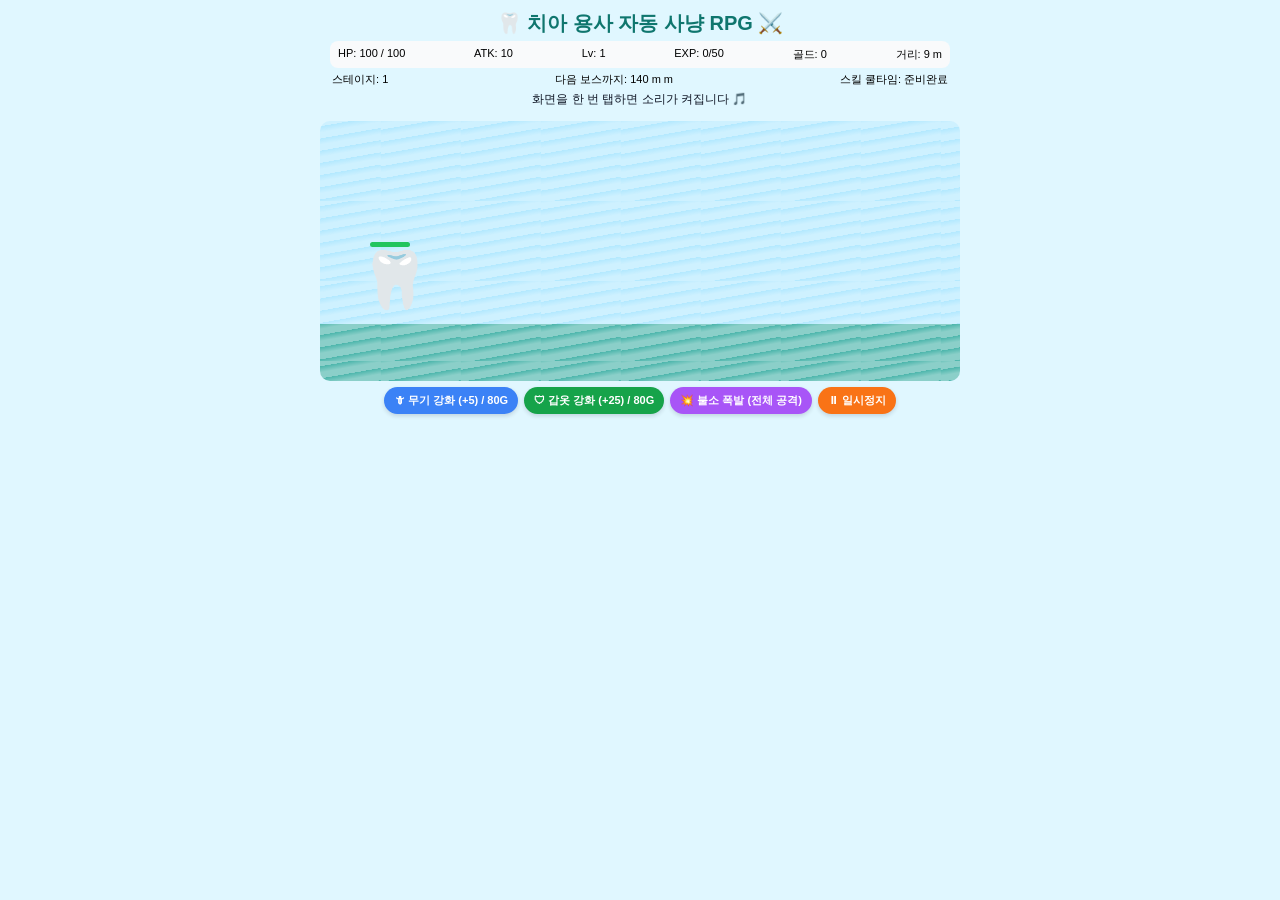
==== index.html @ 886856ec "Create index.html" ====
<!DOCTYPE html>
<html lang="ko">
<head>
  <meta charset="UTF-8" />
  <title>치아 용사 자동 사냥 RPG</title>
  <meta name="viewport" content="width=device-width, initial-scale=1.0" />
  <style>
    * { box-sizing: border-box; }
    body {
      margin: 0;
      padding: 0;
      font-family: -apple-system, BlinkMacSystemFont, "Segoe UI", sans-serif;
      background: #e0f7ff;
    }
    h1 {
      text-align: center;
      margin: 10px 0 4px;
      color: #0f766e;
      font-size: 20px;
    }
    #ui {
      max-width: 640px;
      margin: 0 auto;
      padding: 0 10px 8px;
    }
    #statsTop {
      display: flex;
      justify-content: space-between;
      gap: 4px;
      font-size: 11px;
      background: #f9fafb;
      border-radius: 8px;
      padding: 6px 8px;
      margin-bottom: 4px;
      flex-wrap: wrap;
    }
    #statsTop span { white-space: nowrap; }
    #statsBottom {
      display: flex;
      justify-content: space-between;
      font-size: 11px;
      margin-bottom: 4px;
      padding: 0 2px;
    }
    #message {
      text-align: center;
      font-size: 12px;
      min-height: 18px;
      margin-bottom: 4px;
      color: #111827;
    }
    #game {
      position: relative;
      width: 100%;
      max-width: 640px;
      margin: 0 auto;
      /* 스크롤되는 패턴 + 하늘/잇몸 그라데이션 */
      background:
        repeating-linear-gradient(
          -10deg,
          rgba(255,255,255,0.35) 0px,
          rgba(255,255,255,0.35) 6px,
          rgba(255,255,255,0) 12px
        ),
        linear-gradient(to top, #4db6ac 22%, #b3e9ff 22%);
      background-size: 80px 80px, 100% 100%;
      background-repeat: repeat, no-repeat;
      border-radius: 10px;
      overflow: hidden;
      height: 260px;
      background-position: 0 0, 0 0;
    }
    .ground {
      position: absolute;
      left: 0;
      bottom: 0;
      width: 100%;
      height: 22%;
      background: transparent;
    }
    .entity {
      position: absolute;
      line-height: 1;
      user-select: none;
    }
    .player { font-size: 56px; }
    .enemy { font-size: 44px; }
    .enemy.boss {
      font-size: 60px;
      text-shadow: 0 0 6px rgba(0,0,0,0.4);
    }
    .projectile { font-size: 22px; }
    .hp-bar {
      position:absolute;
      left:50%;
      transform:translateX(-50%);
      bottom:58px;
      width:40px;
      height:5px;
      background:#fecaca;
      border-radius:3px;
      overflow:hidden;
    }
    .hp-fill {
      height:100%;
      width:100%;
      background:#22c55e;
    }
    .float-text {
      position:absolute;
      font-size:11px;
      font-weight:700;
      color:#dc2626;
      pointer-events:none;
      animation: floatUp 0.7s ease-out forwards;
      text-shadow:0 0 2px #fff;
    }
    .float-text.crit { color:#e11d48; }
    .float-text.heal { color:#16a34a; }
    @keyframes floatUp {
      0% { opacity:1; transform: translate(-50%,0); }
      100% { opacity:0; transform: translate(-50%,-24px); }
    }
    #buttons {
      max-width:640px;
      margin: 6px auto 12px;
      display:flex;
      gap:6px;
      flex-wrap:wrap;
      justify-content:center;
      padding:0 10px;
    }
    button {
      border:none;
      border-radius:999px;
      padding:6px 10px;
      font-size:11px;
      font-weight:600;
      cursor:pointer;
      color:#fff;
      box-shadow:0 2px 4px rgba(15,23,42,0.15);
      white-space:nowrap;
    }
    #btnDamage { background:#3b82f6; }
    #btnHealth { background:#16a34a; }
    #btnSkill  { background:#a855f7; }
    #btnPause  { background:#f97316; }
    button:disabled {
      opacity:0.55;
      cursor:default;
      box-shadow:none;
    }
    /* 보스 사망시 화면 플래시 */
    #flashOverlay {
      position:absolute;
      left:0;
      top:0;
      width:100%;
      height:100%;
      background:white;
      opacity:0;
      pointer-events:none;
      transition: opacity 0.12s ease-out;
    }
  </style>
</head>
<body>
  <h1>🦷 치아 용사 자동 사냥 RPG ⚔️</h1>
  <div id="ui">
    <div id="statsTop">
      <span>HP: <span id="hpText">100</span> / <span id="hpMaxText">100</span></span>
      <span>ATK: <span id="atkText">10</span></span>
      <span>Lv: <span id="lvText">1</span></span>
      <span>EXP: <span id="expText">0</span>/<span id="needExpText">50</span></span>
      <span>골드: <span id="goldText">0</span></span>
      <span>거리: <span id="distText">0</span> m</span>
    </div>
    <div id="statsBottom">
      <span>스테이지: <span id="stageText">1</span></span>
      <span>다음 보스까지: <span id="bossDistText">150</span> m</span>
      <span>스킬 쿨타임: <span id="skillCdText">준비완료</span></span>
    </div>
    <div id="message">화면을 한 번 탭하면 소리가 켜집니다 🎵</div>
  </div>

  <div id="game">
    <div class="ground"></div>
    <div id="flashOverlay"></div>
  </div>

  <div id="buttons">
    <button id="btnDamage">🗡 무기 강화 (+5) / 80G</button>
    <button id="btnHealth">🛡 갑옷 강화 (+25) / 80G</button>
    <button id="btnSkill">💥 불소 폭발 (전체 공격)</button>
    <button id="btnPause">⏸ 일시정지</button>
  </div>

  <script>
    const game = document.getElementById("game");
    const flashOverlay = document.getElementById("flashOverlay");

    const hpText = document.getElementById("hpText");
    const hpMaxText = document.getElementById("hpMaxText");
    const atkText  = document.getElementById("atkText");
    const lvText   = document.getElementById("lvText");
    const expText  = document.getElementById("expText");
    const needExpText = document.getElementById("needExpText");
    const goldText = document.getElementById("goldText");
    const distText = document.getElementById("distText");
    const stageText = document.getElementById("stageText");
    const bossDistText = document.getElementById("bossDistText");
    const skillCdText  = document.getElementById("skillCdText");
    const message  = document.getElementById("message");

    const btnDamage = document.getElementById("btnDamage");
    const btnHealth = document.getElementById("btnHealth");
    const btnSkill  = document.getElementById("btnSkill");
    const btnPause  = document.getElementById("btnPause");

    const GROUND_HEIGHT_RATIO = 0.22;
    const TICK = 40; // ms
    const PLAYER_X = 40;

    let running = true;

    const player = {
      x: PLAYER_X,
      y: 0,
      hp: 100,
      maxHp: 100,
      atk: 10,
      def: 0,
      critChance: 0.12,
      critMult: 1.8,
      atkDelay: 380,
      lastAtk: 0,
      level: 1,
      exp: 0,
      expNeed: 50,
      el: null,
      hpBar: null,
      hpFill: null
    };

    let distance = 0;
    let gold = 0;
    let stage = 1;

    let enemies = [];
    let projectiles = [];

    let lastSpawn = 0;
    let spawnDelay = 1200;

    let nextBossDist = 150;
    let bossAlive = false;

    let skillCooldownMs = 0;
    const skillTotalCd = 18000; // 18초

    let bgOffset = 0; // 배경 스크롤용

    // --- 사운드 매니저 (Web Audio API) ---
    class SoundManager {
      constructor() {
        this.ctx = null;
        this.bgmOn = false;
      }
      init() {
        if (this.ctx) return;
        const AudioCtx = window.AudioContext || window.webkitAudioContext;
        if (!AudioCtx) return;
        this.ctx = new AudioCtx();
      }
      resume() {
        if (this.ctx && this.ctx.state === "suspended") {
          this.ctx.resume();
        }
      }
      playTone(freq, duration, volume=0.25, type="sine") {
        if (!this.ctx) return;
        const ctx = this.ctx;
        const now = ctx.currentTime;
        const osc = ctx.createOscillator();
        const gain = ctx.createGain();
        osc.type = type;
        osc.frequency.value = freq;
        gain.gain.setValueAtTime(volume, now);
        gain.gain.exponentialRampToValueAtTime(0.001, now + duration);
        osc.connect(gain);
        gain.connect(ctx.destination);
        osc.start(now);
        osc.stop(now + duration + 0.05);
      }
      playAttack() {
        this.playTone(880, 0.06, 0.10, "square");
      }
      playCrit() {
        this.playTone(1200, 0.12, 0.16, "square");
      }
      playHit() {
        this.playTone(220, 0.07, 0.18, "sawtooth");
      }
      playLevelUp() {
        if (!this.ctx) return;
        this.playTone(660, 0.12, 0.18, "triangle");
        setTimeout(()=>this.playTone(880,0.16,0.2,"triangle"), 130);
      }
      playSkill() {
        if (!this.ctx) return;
        const ctx = this.ctx;
        const now = ctx.currentTime;
        const osc = ctx.createOscillator();
        const gain = ctx.createGain();
        osc.type = "sawtooth";
        osc.frequency.setValueAtTime(900, now);
        osc.frequency.exponentialRampToValueAtTime(200, now + 0.4);
        gain.gain.setValueAtTime(0.25, now);
        gain.gain.exponentialRampToValueAtTime(0.001, now + 0.4);
        osc.connect(gain);
        gain.connect(ctx.destination);
        osc.start(now);
        osc.stop(now + 0.45);
      }
      playBossDeath() {
        if (!this.ctx) return;
        this.playTone(440,0.2,0.2,"triangle");
        setTimeout(()=>this.playTone(660,0.2,0.2,"triangle"), 150);
        setTimeout(()=>this.playTone(880,0.25,0.22,"triangle"), 320);
      }
      startBgm() {
        if (this.bgmOn || !this.ctx) return;
        this.bgmOn = true;
        const loop = () => {
          if (!this.bgmOn || !this.ctx) return;
          this.playTone(392, 0.5, 0.04, "sine");     // G4
          setTimeout(()=>this.playTone(523.25,0.5,0.04,"sine"), 650); // C5
          setTimeout(()=>this.playTone(659.25,0.5,0.04,"sine"), 1300); // E5
          setTimeout(loop, 2200);
        };
        loop();
      }
      startOnFirstTouch() {
        this.init();
        if (!this.ctx) return;
        this.resume();
        this.startBgm();
      }
    }
    const sound = new SoundManager();
    let audioStarted = false;

    function ensureAudio() {
      if (!audioStarted) {
        audioStarted = true;
        sound.startOnFirstTouch();
        message.textContent = "소리가 켜졌습니다 🔊";
      } else {
        sound.resume();
      }
    }

    window.addEventListener("pointerdown", ensureAudio, { once:true });

    // --- 투사체 단계 (무기 강화 시 이펙트 업그레이드) ---
    const PROJECTILE_LEVELS = [
      { ch:"·", size:14, color:"#eab308" },   // 0: 작은 점
      { ch:"•", size:16, color:"#facc15" },   // 1: 큰 점
      { ch:"✦", size:18, color:"#fbbf24" },   // 2: 작은 노란 반짝이
      { ch:"✸", size:20, color:"#f97316" },   // 3: 큰 노란 반짝이
      { ch:"✨", size:22, color:"#f97316" },   // 4: 노란 스파크
      { ch:"💥", size:24, color:"#f97316" }    // 5: 폭발
    ];
    let projectileTier = 0;

    function updateProjectileTier() {
      const atk = player.atk;
      if (atk < 40) projectileTier = 0;
      else if (atk < 80) projectileTier = 1;
      else if (atk < 130) projectileTier = 2;
      else if (atk < 200) projectileTier = 3;
      else if (atk < 280) projectileTier = 4;
      else projectileTier = 5;
    }

    function createPlayer() {
      const h = game.clientHeight;
      const groundTop = h * (1 - GROUND_HEIGHT_RATIO);
      player.y = groundTop - 72;

      const el = document.createElement("div");
      el.className = "entity player";
      el.textContent = "🦷";
      game.appendChild(el);
      player.el = el;

      const bar = document.createElement("div");
      bar.className = "hp-bar";
      const fill = document.createElement("div");
      fill.className = "hp-fill";
      bar.appendChild(fill);
      game.appendChild(bar);
      player.hpBar = bar;
      player.hpFill = fill;

      updateProjectileTier();
      drawPlayer();
      updateUI();
    }

    function drawPlayer() {
      if (!player.el) return;
      player.el.style.left = player.x + "px";
      player.el.style.top  = player.y + "px";
      if (player.hpBar) {
        player.hpBar.style.left = (player.x + 30) + "px";
        player.hpBar.style.top  = (player.y - 10) + "px";
        const ratio = Math.max(0, player.hp / player.maxHp);
        player.hpFill.style.width = (ratio * 100) + "%";
      }
    }

    const ENEMY_TYPES = [
      {name:"플라크균", emoji:"🦠", baseHp:40,  speed:1.2, dmg:5,  gold:15, exp:12},
      {name:"우식균",   emoji:"🧫", baseHp:70,  speed:0.9, dmg:8,  gold:22, exp:18},
      {name:"치석괴물", emoji:"🪨", baseHp:120, speed:0.7, dmg:10, gold:35, exp:30},
      {name:"날아다니는균", emoji:"🦟", baseHp:55, speed:1.6, dmg:7, gold:18, exp:14}
    ];

    function pickEnemyType() {
      if (stage <= 2) return ENEMY_TYPES[0];
      if (stage === 3) return Math.random() < 0.5 ? ENEMY_TYPES[0] : ENEMY_TYPES[1];
      if (stage === 4) {
        const r = Math.random();
        if (r < 0.4) return ENEMY_TYPES[0];
        if (r < 0.8) return ENEMY_TYPES[1];
        return ENEMY_TYPES[2];
      }
      const r = Math.random();
      if (r < 0.25) return ENEMY_TYPES[0];
      if (r < 0.5) return ENEMY_TYPES[1];
      if (r < 0.75) return ENEMY_TYPES[2];
      return ENEMY_TYPES[3];
    }

    function spawnEnemy(isBoss=false) {
      const h = game.clientHeight;
      const groundTop = h * (1 - GROUND_HEIGHT_RATIO);
      const baseX = game.clientWidth - 60;

      let enemy;
      if (isBoss) {
        const bossHp = 280 + stage * 60;
        enemy = {
          name:"거대 충치 괴수",
          emoji:"👾",
          x: baseX,
          y: groundTop - 90,
          hp: bossHp,
          maxHp: bossHp,
          speed: 0.6,
          dmg: 18 + stage * 2,
          gold: 120 + stage*20,
          exp: 80 + stage*20,
          boss:true,
          el:null, hpBar:null, hpFill:null
        };
      } else {
        const t = pickEnemyType();
        const hpScale = 1 + (stage-1)*0.25;
        enemy = {
          name:t.name,
          emoji:t.emoji,
          x: baseX,
          y: groundTop - 60,
          hp: Math.round(t.baseHp * hpScale),
          maxHp: Math.round(t.baseHp * hpScale),
          speed: t.speed + (stage-1)*0.05,
          dmg: t.dmg + (stage-1),
          gold: t.gold + stage*2,
          exp: t.exp + stage*3,
          boss:false,
          el:null, hpBar:null, hpFill:null
        };
      }

      const el = document.createElement("div");
      el.className = "entity enemy" + (enemy.boss ? " boss" : "");
      el.textContent = enemy.emoji;
      game.appendChild(el);
      enemy.el = el;

      const bar = document.createElement("div");
      bar.className = "hp-bar";
      bar.style.width = enemy.boss ? "70px" : "40px";
      const fill = document.createElement("div");
      fill.className = "hp-fill";
      bar.appendChild(fill);
      game.appendChild(bar);
      enemy.hpBar = bar;
      enemy.hpFill = fill;

      enemies.push(enemy);
      drawEnemy(enemy);

      if (enemy.boss) {
        bossAlive = true;
        showMessage("⚠ 보스 등장! " + enemy.name);
      }
    }

    function drawEnemy(e) {
      e.el.style.left = e.x + "px";
      e.el.style.top  = e.y + "px";
      e.hpBar.style.left = (e.x + 24) + "px";
      e.hpBar.style.top  = (e.y - 10) + "px";
      const ratio = Math.max(0, e.hp / e.maxHp);
      e.hpFill.style.width = (ratio * 100) + "%";
    }

    function spawnFloatText(x,y,text,type) {
      const div = document.createElement("div");
      div.className = "float-text" + (type ? " " + type : "");
      div.textContent = text;
      div.style.left = x + "px";
      div.style.top  = y + "px";
      game.appendChild(div);
      setTimeout(()=> {
        if (div.parentNode) div.parentNode.removeChild(div);
      }, 800);
    }

    function shoot() {
      const now = performance.now();
      if (now - player.lastAtk < player.atkDelay) return;
      if (enemies.length === 0) return;

      player.lastAtk = now;
      const projStyle = PROJECTILE_LEVELS[projectileTier];
      const proj = {
        x: player.x + 38,
        y: player.y + 18,
        speed: 5.2,
        dmg: player.atk,
        el: null
      };
      const el = document.createElement("div");
      el.className = "entity projectile";
      el.textContent = projStyle.ch;
      el.style.fontSize = projStyle.size + "px";
      el.style.color = projStyle.color;
      game.appendChild(el);
      proj.el = el;
      projectiles.push(proj);
      drawProjectile(proj);
      sound.playAttack();
    }

    function drawProjectile(p) {
      if (!p.el) return;
      p.el.style.left = p.x + "px";
      p.el.style.top  = p.y + "px";
    }

    function rectsOverlap(ax, ay, aw, ah, bx, by, bw, bh) {
      return ax < bx + bw && ax + aw > bx && ay < by + bh && ay + ah > by;
    }

    function updateSkillCooldown() {
      if (skillCooldownMs <= 0) {
        skillCooldownMs = 0;
        skillCdText.textContent = "준비완료";
        btnSkill.disabled = false;
      } else {
        skillCooldownMs -= TICK;
        if (skillCooldownMs < 0) skillCooldownMs = 0;
        const sec = Math.ceil(skillCooldownMs/1000);
        skillCdText.textContent = sec + "초";
        btnSkill.disabled = true;
      }
    }

    function updateUI() {
      hpText.textContent = Math.max(0, Math.round(player.hp));
      hpMaxText.textContent = Math.round(player.maxHp);
      atkText.textContent = Math.round(player.atk);
      lvText.textContent = player.level;
      expText.textContent = player.exp;
      needExpText.textContent = player.expNeed;
      goldText.textContent = gold;
      distText.textContent = Math.floor(distance);
      stageText.textContent = stage;
      const toBoss = Math.max(0, Math.floor(nextBossDist - distance));
      bossDistText.textContent = bossAlive ? "보스 진행 중" : (toBoss + " m");
    }

    function gainExp(amount) {
      player.exp += amount;
      while (player.exp >= player.expNeed) {
        player.exp -= player.expNeed;
        levelUp();
      }
      updateUI();
    }

    function levelUp() {
      player.level++;
      player.expNeed = Math.round(player.expNeed * 1.4);
      const hpGain = 18;
      const atkGain = 3;
      player.maxHp += hpGain;
      player.hp = player.maxHp;
      player.atk += atkGain;
      updateProjectileTier();
      spawnFloatText(player.x+30, player.y-10, "레벨업!", "heal");
      showMessage("🎉 레벨 " + player.level + " 달성! HP+"+hpGain+" ATK+"+atkGain);
      sound.playLevelUp();
    }

    function gameOver() {
      running = false;
      showMessage("☠ 게임 오버! 새로고침하면 처음부터 다시 시작합니다.");
    }

    function showMessage(text) {
      message.textContent = text;
    }

    function updateStage() {
      const newStage = 1 + Math.floor(distance / 200);
      if (newStage !== stage) {
        stage = newStage;
        showMessage("📈 스테이지 " + stage + " 진입! 적이 더 강해집니다.");
      }
    }

    function updateBackground() {
      // 중간 속도 느낌
      bgOffset -= 0.8;
      game.style.backgroundPosition = `${bgOffset}px 0, 0 0`;
    }

    function removeProjectileAt(index) {
      const p = projectiles[index];
      if (!p) return;
      if (p.el && p.el.parentNode) {
        p.el.parentNode.removeChild(p.el);
      }
      projectiles.splice(index, 1);
    }

    function bossFlashEffect() {
      let count = 0;
      function flashOnce() {
        if (count >= 3) {
          flashOverlay.style.opacity = 0;
          return;
        }
        flashOverlay.style.opacity = 0.9;
        setTimeout(()=>{ flashOverlay.style.opacity = 0; }, 120);
        count++;
        setTimeout(flashOnce, 220);
      }
      flashOnce();
    }

    function update() {
      if (!running) return;

      distance += 0.4;
      updateStage();
      updateSkillCooldown();
      updateBackground();

      const now = performance.now();
      if (!bossAlive && distance >= nextBossDist) {
        spawnEnemy(true);
        nextBossDist += 220 + stage*30;
      } else if (!bossAlive && now - lastSpawn > spawnDelay) {
        spawnEnemy(false);
        lastSpawn = now;
        if (spawnDelay > 600) spawnDelay -= 8;
      }

      shoot();

      // 프로젝트일/충돌 처리 (역순 루프)
      for (let i = projectiles.length - 1; i >= 0; i--) {
        const p = projectiles[i];
        p.x += p.speed;
        drawProjectile(p);

        let hit = false;
        for (let j = enemies.length - 1; j >= 0; j--) {
          const e = enemies[j];
          if (!e.el) continue;
          if (rectsOverlap(p.x, p.y, 20, 20, e.x, e.y, 40, 40)) {
            let dmg = p.dmg;
            let typeTxt = "";
            if (Math.random() < player.critChance) {
              dmg *= player.critMult;
              typeTxt = "crit";
              sound.playCrit();
            } else {
              sound.playHit();
            }
            dmg = Math.round(dmg);
            e.hp -= dmg;
            spawnFloatText(e.x+25, e.y-5, "-" + dmg, typeTxt);

            if (e.hp <= 0) {
              gold += e.gold;
              gainExp(e.exp);
              if (e.boss) {
                bossAlive = false;
                bossFlashEffect();
                sound.playBossDeath();
                spawnFloatText(e.x+25, e.y-5, "CLEAR!", "heal");
              }
              if (e.el && e.el.parentNode) e.el.parentNode.removeChild(e.el);
              if (e.hpBar && e.hpBar.parentNode) e.hpBar.parentNode.removeChild(e.hpBar);
              enemies.splice(j,1);
            } else {
              drawEnemy(e);
            }

            hit = true;
            break;
          }
        }

        if (hit) {
          removeProjectileAt(i);
          continue;
        }

        if (p.x > game.clientWidth + 40) {
          removeProjectileAt(i);
        }
      }

      // 적 이동/플레이어 충돌
      for (let i = enemies.length - 1; i >= 0; i--) {
        const e = enemies[i];
        e.x -= e.speed;
        drawEnemy(e);

        if (e.x < player.x + 14) {
          const dmg = Math.max(1, e.dmg - player.def);
          player.hp -= dmg * 0.08;
          spawnFloatText(player.x+30, player.y-5, "-" + Math.round(dmg*0.08), "");
          sound.playHit();
          if (player.hp <= 0) {
            player.hp = 0;
            updateUI();
            drawPlayer();
            gameOver();
            return;
          }
          drawPlayer();
        }

        if (e.x + 40 < -20) {
          if (e.el && e.el.parentNode) e.el.parentNode.removeChild(e.el);
          if (e.hpBar && e.hpBar.parentNode) e.hpBar.parentNode.removeChild(e.hpBar);
          enemies.splice(i,1);
        }
      }

      updateUI();
    }

    btnDamage.addEventListener("click", function() {
      const cost = 80;
      if (gold < cost) {
        showMessage("골드가 부족합니다! ("+cost+"G 필요)");
        return;
      }
      gold -= cost;
      player.atk += 5 + Math.floor(player.level/2);
      atkText.textContent = Math.round(player.atk);
      goldText.textContent = gold;
      updateProjectileTier();
      showMessage("무기 강화! 공격력이 증가했습니다.");
      spawnFloatText(player.x+30, player.y-10, "ATK UP", "heal");
    });

    btnHealth.addEventListener("click", function() {
      const cost = 80;
      if (gold < cost) {
        showMessage("골드가 부족합니다! ("+cost+"G 필요)");
        return;
      }
      gold -= cost;
      const gain = 25 + Math.floor(player.level*1.5);
      player.maxHp += gain;
      player.hp = player.maxHp;
      hpText.textContent = Math.round(player.hp);
      hpMaxText.textContent = Math.round(player.maxHp);
      goldText.textContent = gold;
      showMessage("갑옷 강화! 최대 HP가 증가했습니다.");
      spawnFloatText(player.x+30, player.y-10, "HP UP", "heal");
      drawPlayer();
    });

    btnSkill.addEventListener("click", function() {
      if (skillCooldownMs > 0) return;
      if (enemies.length === 0) {
        showMessage("공격할 적이 없습니다.");
        return;
      }
      skillCooldownMs = skillTotalCd;
      showMessage("💥 불소 폭발! 화면 전체의 세균을 공격합니다.");
      sound.playSkill();
      enemies.slice().forEach((e) => {
        const dmg = Math.round(player.atk * 1.8);
        e.hp -= dmg;
        spawnFloatText(e.x+25, e.y-5, "-" + dmg, "crit");
        if (e.hp <= 0) {
          gold += e.gold;
          gainExp(e.exp);
          if (e.boss) {
            bossAlive = false;
            bossFlashEffect();
            sound.playBossDeath();
          }
          if (e.el && e.el.parentNode) e.el.parentNode.removeChild(e.el);
          if (e.hpBar && e.hpBar.parentNode) e.hpBar.parentNode.removeChild(e.hpBar);
          enemies = enemies.filter(en => en !== e);
        } else {
          drawEnemy(e);
        }
      });
      updateUI();
    });

    btnPause.addEventListener("click", function() {
      running = !running;
      btnPause.textContent = running ? "⏸ 일시정지" : "▶ 다시 시작";
      showMessage(running ? "다시 전진!" : "일시정지 중입니다.");
    });

    window.addEventListener("load", function() {
      createPlayer();
      showMessage("화면을 한 번 탭하면 소리가 켜집니다 🎵");
      setInterval(update, TICK);
    });
  </script>
</body>
</html>
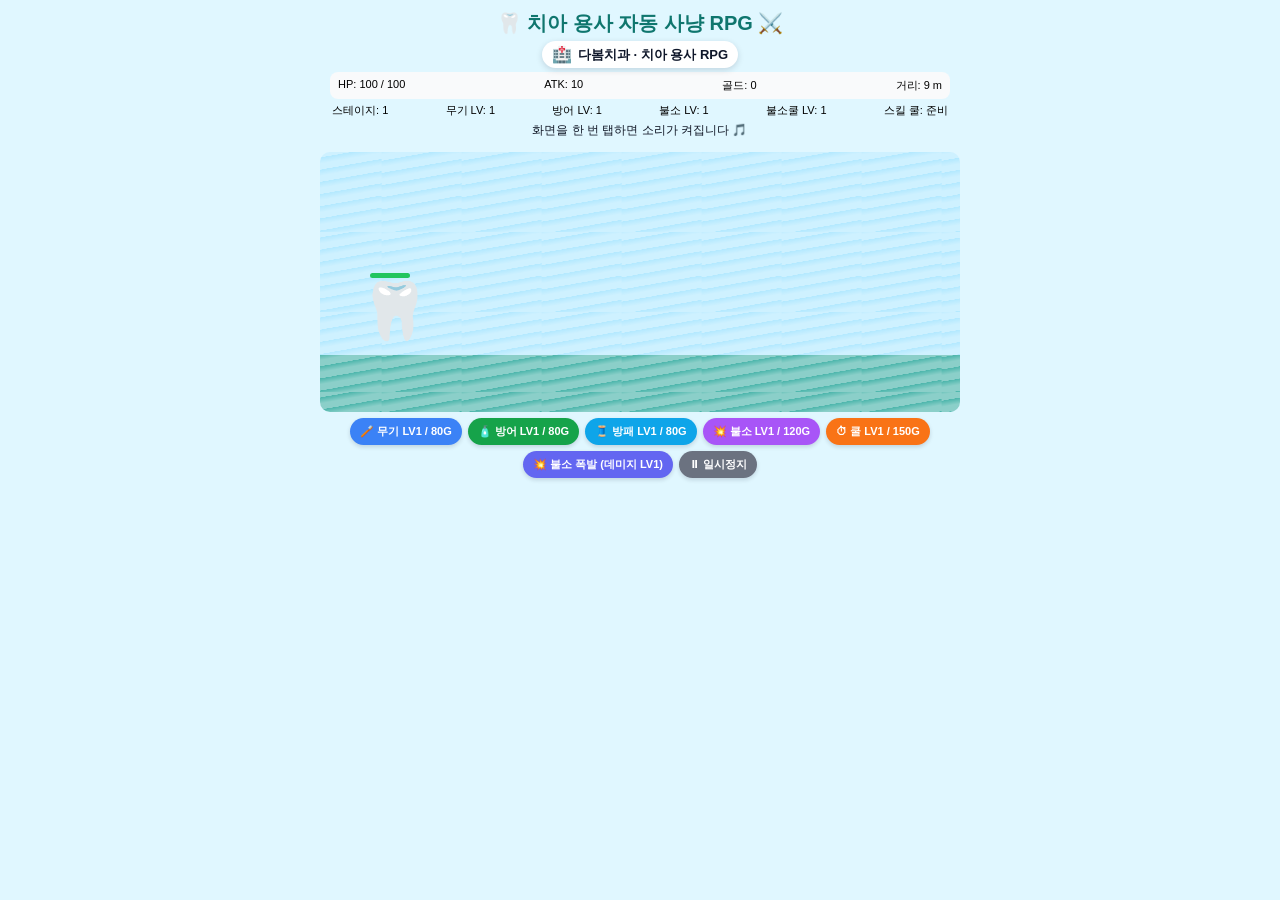
==== commit 930a7dbe: "Update index.html" ====
--- a/index.html
+++ b/index.html
@@ -41,6 +41,8 @@
       font-size: 11px;
       margin-bottom: 4px;
       padding: 0 2px;
+      flex-wrap: wrap;
+      gap: 4px;
     }
     #message {
       text-align: center;
@@ -49,12 +51,35 @@
       margin-bottom: 4px;
       color: #111827;
     }
+    /* 로고 영역 */
+    #logoBar {
+      max-width: 640px;
+      margin: 0 auto 4px;
+      display: flex;
+      justify-content: center;
+      align-items: center;
+    }
+    #logoBar .logo {
+      background: #ffffff;
+      border-radius: 999px;
+      padding: 4px 10px;
+      box-shadow: 0 2px 6px rgba(15,23,42,0.15);
+      font-size: 13px;
+      font-weight: 700;
+      color: #0f172a;
+      display: inline-flex;
+      align-items: center;
+      gap: 6px;
+    }
+    #logoBar .logo span.icon {
+      font-size: 16px;
+    }
+
     #game {
       position: relative;
       width: 100%;
       max-width: 640px;
       margin: 0 auto;
-      /* 스크롤되는 패턴 + 하늘/잇몸 그라데이션 */
       background:
         repeating-linear-gradient(
           -10deg,
@@ -90,6 +115,7 @@
       text-shadow: 0 0 6px rgba(0,0,0,0.4);
     }
     .projectile { font-size: 22px; }
+
     .hp-bar {
       position:absolute;
       left:50%;
@@ -121,6 +147,7 @@
       0% { opacity:1; transform: translate(-50%,0); }
       100% { opacity:0; transform: translate(-50%,-24px); }
     }
+
     #buttons {
       max-width:640px;
       margin: 6px auto 12px;
@@ -141,10 +168,13 @@
       box-shadow:0 2px 4px rgba(15,23,42,0.15);
       white-space:nowrap;
     }
-    #btnDamage { background:#3b82f6; }
-    #btnHealth { background:#16a34a; }
-    #btnSkill  { background:#a855f7; }
-    #btnPause  { background:#f97316; }
+    #btnWeapon { background:#3b82f6; }
+    #btnArmor  { background:#16a34a; }
+    #btnShield { background:#0ea5e9; }
+    #btnFluoride { background:#a855f7; }
+    #btnFluorideCd { background:#f97316; }
+    #btnSkill  { background:#6366f1; }
+    #btnPause  { background:#6b7280; }
     button:disabled {
       opacity:0.55;
       cursor:default;
@@ -162,23 +192,82 @@
       pointer-events:none;
       transition: opacity 0.12s ease-out;
     }
+
+    /* 게임오버 오버레이 */
+    .overlay {
+      position: fixed;
+      inset: 0;
+      background: rgba(0,0,0,0.55);
+      display: flex;
+      align-items: center;
+      justify-content: center;
+      z-index: 999;
+    }
+    .hidden { display: none; }
+    .gameover-box {
+      background: #ffffff;
+      border-radius: 14px;
+      padding: 18px 16px;
+      max-width: 260px;
+      width: 80%;
+      text-align: center;
+      box-shadow: 0 10px 25px rgba(15,23,42,0.35);
+      font-size: 13px;
+    }
+    .gameover-title {
+      font-size: 16px;
+      font-weight: 800;
+      margin-bottom: 6px;
+      color: #b91c1c;
+    }
+    .gameover-text {
+      margin-bottom: 12px;
+      color: #111827;
+    }
+    .gameover-btn {
+      border: none;
+      border-radius: 999px;
+      padding: 6px 10px;
+      font-size: 12px;
+      font-weight: 700;
+      margin: 2px 4px;
+      cursor: pointer;
+    }
+    .gameover-btn.main {
+      background: #ef4444;
+      color: #fff;
+    }
+    .gameover-btn.sub {
+      background: #e5e7eb;
+      color: #111827;
+    }
   </style>
 </head>
 <body>
   <h1>🦷 치아 용사 자동 사냥 RPG ⚔️</h1>
+
+  <!-- 다봄치과 로고바 -->
+  <div id="logoBar">
+    <div class="logo">
+      <span class="icon">🏥</span>
+      <span>다봄치과 · 치아 용사 RPG</span>
+    </div>
+  </div>
+
   <div id="ui">
     <div id="statsTop">
       <span>HP: <span id="hpText">100</span> / <span id="hpMaxText">100</span></span>
       <span>ATK: <span id="atkText">10</span></span>
-      <span>Lv: <span id="lvText">1</span></span>
-      <span>EXP: <span id="expText">0</span>/<span id="needExpText">50</span></span>
       <span>골드: <span id="goldText">0</span></span>
       <span>거리: <span id="distText">0</span> m</span>
     </div>
     <div id="statsBottom">
       <span>스테이지: <span id="stageText">1</span></span>
-      <span>다음 보스까지: <span id="bossDistText">150</span> m</span>
-      <span>스킬 쿨타임: <span id="skillCdText">준비완료</span></span>
+      <span>무기 LV: <span id="weaponLvText">1</span></span>
+      <span>방어 LV: <span id="armorLvText">1</span></span>
+      <span>불소 LV: <span id="fluorideLvText">1</span></span>
+      <span>불소쿨 LV: <span id="fluorideCdLvText">1</span></span>
+      <span>스킬 쿨: <span id="skillCdText">준비</span></span>
     </div>
     <div id="message">화면을 한 번 탭하면 소리가 켜집니다 🎵</div>
   </div>
@@ -188,32 +277,55 @@
     <div id="flashOverlay"></div>
   </div>
 
+  <!-- 게임오버 오버레이 -->
+  <div id="gameOverOverlay" class="overlay hidden">
+    <div class="gameover-box">
+      <div class="gameover-title">☠ 게임 오버</div>
+      <div class="gameover-text">
+        다시 도전해볼까요?
+      </div>
+      <button class="gameover-btn main" onclick="restartGame()">
+        🔁 새로 하기
+      </button>
+      <button class="gameover-btn sub" onclick="closeGameOver()">
+        그냥 둘래
+      </button>
+    </div>
+  </div>
+
   <div id="buttons">
-    <button id="btnDamage">🗡 무기 강화 (+5) / 80G</button>
-    <button id="btnHealth">🛡 갑옷 강화 (+25) / 80G</button>
-    <button id="btnSkill">💥 불소 폭발 (전체 공격)</button>
+    <button id="btnWeapon">🪥 무기 강화</button>
+    <button id="btnArmor">🧴 방어 강화</button>
+    <button id="btnShield">🧵 방패 강화</button>
+    <button id="btnFluoride">💥 불소 레벨업</button>
+    <button id="btnFluorideCd">⏱ 쿨타임 업</button>
+    <button id="btnSkill">💥 불소 폭발</button>
     <button id="btnPause">⏸ 일시정지</button>
   </div>
 
   <script>
     const game = document.getElementById("game");
     const flashOverlay = document.getElementById("flashOverlay");
+    const gameOverOverlay = document.getElementById("gameOverOverlay");
 
     const hpText = document.getElementById("hpText");
     const hpMaxText = document.getElementById("hpMaxText");
     const atkText  = document.getElementById("atkText");
-    const lvText   = document.getElementById("lvText");
-    const expText  = document.getElementById("expText");
-    const needExpText = document.getElementById("needExpText");
     const goldText = document.getElementById("goldText");
     const distText = document.getElementById("distText");
     const stageText = document.getElementById("stageText");
-    const bossDistText = document.getElementById("bossDistText");
+    const weaponLvText = document.getElementById("weaponLvText");
+    const armorLvText  = document.getElementById("armorLvText");
+    const fluorideLvText = document.getElementById("fluorideLvText");
+    const fluorideCdLvText = document.getElementById("fluorideCdLvText");
     const skillCdText  = document.getElementById("skillCdText");
     const message  = document.getElementById("message");
 
-    const btnDamage = document.getElementById("btnDamage");
-    const btnHealth = document.getElementById("btnHealth");
+    const btnWeapon = document.getElementById("btnWeapon");
+    const btnArmor  = document.getElementById("btnArmor");
+    const btnShield = document.getElementById("btnShield");
+    const btnFluoride = document.getElementById("btnFluoride");
+    const btnFluorideCd = document.getElementById("btnFluorideCd");
     const btnSkill  = document.getElementById("btnSkill");
     const btnPause  = document.getElementById("btnPause");
 
@@ -234,14 +346,18 @@
       critMult: 1.8,
       atkDelay: 380,
       lastAtk: 0,
-      level: 1,
-      exp: 0,
-      expNeed: 50,
       el: null,
       hpBar: null,
       hpFill: null
     };
 
+    // 장비/레벨 시스템
+    let weaponLevel = 1;
+    let armorLevel  = 1;
+    let shieldLevel = 1;
+    let fluorideLevel = 1;
+    let fluorideCooldownLevel = 1; // 1~10
+
     let distance = 0;
     let gold = 0;
     let stage = 1;
@@ -256,11 +372,10 @@
     let bossAlive = false;
 
     let skillCooldownMs = 0;
-    const skillTotalCd = 18000; // 18초
-
-    let bgOffset = 0; // 배경 스크롤용
-
-    // --- 사운드 매니저 (Web Audio API) ---
+
+    let bgOffset = 0;
+
+    // --- 사운드 매니저 ---
     class SoundManager {
       constructor() {
         this.ctx = null;
@@ -333,9 +448,9 @@
         this.bgmOn = true;
         const loop = () => {
           if (!this.bgmOn || !this.ctx) return;
-          this.playTone(392, 0.5, 0.04, "sine");     // G4
-          setTimeout(()=>this.playTone(523.25,0.5,0.04,"sine"), 650); // C5
-          setTimeout(()=>this.playTone(659.25,0.5,0.04,"sine"), 1300); // E5
+          this.playTone(392, 0.5, 0.04, "sine");
+          setTimeout(()=>this.playTone(523.25,0.5,0.04,"sine"), 650);
+          setTimeout(()=>this.playTone(659.25,0.5,0.04,"sine"), 1300);
           setTimeout(loop, 2200);
         };
         loop();
@@ -362,25 +477,22 @@
 
     window.addEventListener("pointerdown", ensureAudio, { once:true });
 
-    // --- 투사체 단계 (무기 강화 시 이펙트 업그레이드) ---
-    const PROJECTILE_LEVELS = [
-      { ch:"·", size:14, color:"#eab308" },   // 0: 작은 점
-      { ch:"•", size:16, color:"#facc15" },   // 1: 큰 점
-      { ch:"✦", size:18, color:"#fbbf24" },   // 2: 작은 노란 반짝이
-      { ch:"✸", size:20, color:"#f97316" },   // 3: 큰 노란 반짝이
-      { ch:"✨", size:22, color:"#f97316" },   // 4: 노란 스파크
-      { ch:"💥", size:24, color:"#f97316" }    // 5: 폭발
+    // 발사체 스타일 (무기 레벨 기반, 10레벨마다 변화)
+    const PROJECTILE_STYLES = [
+      { ch: "·",  size:14, color:"#facc15" }, // 1~10
+      { ch: "•",  size:16, color:"#facc15" }, // 11~20
+      { ch: "✦", size:18, color:"#fbbf24" }, // 21~30
+      { ch: "✸", size:20, color:"#f97316" }, // 31~40
+      { ch: "✨", size:22, color:"#f97316" }, // 41~50
+      { ch: "💥", size:22, color:"#fb7185" }, // 51~60
+      { ch: "🌟", size:22, color:"#a855f7" }, // 61~70
+      { ch: "💫", size:24, color:"#22c55e" }, // 71~80
+      { ch: "🌈", size:24, color:"#38bdf8" }, // 81~90
+      { ch: "☄️", size:26, color:"#0ea5e9" }  // 91~100
     ];
-    let projectileTier = 0;
-
-    function updateProjectileTier() {
-      const atk = player.atk;
-      if (atk < 40) projectileTier = 0;
-      else if (atk < 80) projectileTier = 1;
-      else if (atk < 130) projectileTier = 2;
-      else if (atk < 200) projectileTier = 3;
-      else if (atk < 280) projectileTier = 4;
-      else projectileTier = 5;
+    function getProjectileStyle() {
+      const idx = Math.min(9, Math.floor((weaponLevel - 1) / 10));
+      return PROJECTILE_STYLES[idx];
     }
 
     function createPlayer() {
@@ -403,7 +515,6 @@
       player.hpBar = bar;
       player.hpFill = fill;
 
-      updateProjectileTier();
       drawPlayer();
       updateUI();
     }
@@ -450,7 +561,7 @@
 
       let enemy;
       if (isBoss) {
-        const bossHp = 280 + stage * 60;
+        const bossHp = 280 + stage * 80;
         enemy = {
           name:"거대 충치 괴수",
           emoji:"👾",
@@ -458,16 +569,16 @@
           y: groundTop - 90,
           hp: bossHp,
           maxHp: bossHp,
-          speed: 0.6,
-          dmg: 18 + stage * 2,
-          gold: 120 + stage*20,
+          speed: 0.6 + stage*0.02,
+          dmg: 18 + stage * 3,
+          gold: 180 + stage*30,
           exp: 80 + stage*20,
           boss:true,
           el:null, hpBar:null, hpFill:null
         };
       } else {
         const t = pickEnemyType();
-        const hpScale = 1 + (stage-1)*0.25;
+        const hpScale = 1 + (stage-1)*0.3;
         enemy = {
           name:t.name,
           emoji:t.emoji,
@@ -536,7 +647,7 @@
       if (enemies.length === 0) return;
 
       player.lastAtk = now;
-      const projStyle = PROJECTILE_LEVELS[projectileTier];
+      const projStyle = getProjectileStyle();
       const proj = {
         x: player.x + 38,
         y: player.y + 18,
@@ -569,7 +680,7 @@
     function updateSkillCooldown() {
       if (skillCooldownMs <= 0) {
         skillCooldownMs = 0;
-        skillCdText.textContent = "준비완료";
+        skillCdText.textContent = "준비";
         btnSkill.disabled = false;
       } else {
         skillCooldownMs -= TICK;
@@ -580,46 +691,37 @@
       }
     }
 
+    function getSkillDamage() {
+      // 불소 레벨에 따라 배수 증가
+      const baseMult = 1.5;
+      const addPerLv = 0.3;
+      const mult = baseMult + (fluorideLevel - 1) * addPerLv;
+      return Math.round(player.atk * mult);
+    }
+
+    function getSkillCooldown() {
+      const baseSkillCooldown = 18000; // 18초
+      const minSkillCooldown  = 2000;  // 2초
+      const maxLevel = 10;
+      const lvl = Math.min(fluorideCooldownLevel, maxLevel);
+      const step = (baseSkillCooldown - minSkillCooldown) / (maxLevel - 1);
+      const value = baseSkillCooldown - step * (lvl - 1);
+      return Math.max(minSkillCooldown, Math.round(value));
+    }
+
     function updateUI() {
       hpText.textContent = Math.max(0, Math.round(player.hp));
       hpMaxText.textContent = Math.round(player.maxHp);
       atkText.textContent = Math.round(player.atk);
-      lvText.textContent = player.level;
-      expText.textContent = player.exp;
-      needExpText.textContent = player.expNeed;
-      goldText.textContent = gold;
+      goldText.textContent = Math.round(gold);
       distText.textContent = Math.floor(distance);
       stageText.textContent = stage;
-      const toBoss = Math.max(0, Math.floor(nextBossDist - distance));
-      bossDistText.textContent = bossAlive ? "보스 진행 중" : (toBoss + " m");
-    }
-
-    function gainExp(amount) {
-      player.exp += amount;
-      while (player.exp >= player.expNeed) {
-        player.exp -= player.expNeed;
-        levelUp();
-      }
-      updateUI();
-    }
-
-    function levelUp() {
-      player.level++;
-      player.expNeed = Math.round(player.expNeed * 1.4);
-      const hpGain = 18;
-      const atkGain = 3;
-      player.maxHp += hpGain;
-      player.hp = player.maxHp;
-      player.atk += atkGain;
-      updateProjectileTier();
-      spawnFloatText(player.x+30, player.y-10, "레벨업!", "heal");
-      showMessage("🎉 레벨 " + player.level + " 달성! HP+"+hpGain+" ATK+"+atkGain);
-      sound.playLevelUp();
-    }
-
-    function gameOver() {
-      running = false;
-      showMessage("☠ 게임 오버! 새로고침하면 처음부터 다시 시작합니다.");
+      weaponLvText.textContent = weaponLevel;
+      armorLvText.textContent  = armorLevel;
+      fluorideLvText.textContent = fluorideLevel;
+      fluorideCdLvText.textContent = fluorideCooldownLevel;
+
+      updateShopButtons();
     }
 
     function showMessage(text) {
@@ -635,7 +737,6 @@
     }
 
     function updateBackground() {
-      // 중간 속도 느낌
       bgOffset -= 0.8;
       game.style.backgroundPosition = `${bgOffset}px 0, 0 0`;
     }
@@ -664,6 +765,40 @@
       flashOnce();
     }
 
+    // 게임오버 + 새로하기
+    function gameOver() {
+      running = false;
+      showMessage("☠ 게임 오버!");
+      if (gameOverOverlay) {
+        gameOverOverlay.classList.remove("hidden");
+      }
+    }
+    function restartGame() {
+      location.reload();
+    }
+    function closeGameOver() {
+      if (gameOverOverlay) {
+        gameOverOverlay.classList.add("hidden");
+      }
+    }
+    window.restartGame = restartGame;
+    window.closeGameOver = closeGameOver;
+
+    function updateShopButtons() {
+      const weaponCost = Math.round(80 * Math.pow(weaponLevel, 1.3));
+      const armorCost  = Math.round(80 * Math.pow(armorLevel, 1.3));
+      const shieldCost = Math.round(80 * Math.pow(shieldLevel, 1.3));
+      const fluorideCost = Math.round(120 * Math.pow(fluorideLevel, 1.4));
+      const fluorideCdCost = Math.round(150 * Math.pow(fluorideCooldownLevel, 1.4));
+
+      btnWeapon.textContent = `🪥 무기 LV${weaponLevel} / ${weaponCost}G`;
+      btnArmor.textContent  = `🧴 방어 LV${armorLevel} / ${armorCost}G`;
+      btnShield.textContent = `🧵 방패 LV${shieldLevel} / ${shieldCost}G`;
+      btnFluoride.textContent = `💥 불소 LV${fluorideLevel} / ${fluorideCost}G`;
+      btnFluorideCd.textContent = `⏱ 쿨 LV${fluorideCooldownLevel} / ${fluorideCdCost}G`;
+      btnSkill.textContent = `💥 불소 폭발 (데미지 LV${fluorideLevel})`;
+    }
+
     function update() {
       if (!running) return;
 
@@ -684,7 +819,6 @@
 
       shoot();
 
-      // 프로젝트일/충돌 처리 (역순 루프)
       for (let i = projectiles.length - 1; i >= 0; i--) {
         const p = projectiles[i];
         p.x += p.speed;
@@ -710,7 +844,6 @@
 
             if (e.hp <= 0) {
               gold += e.gold;
-              gainExp(e.exp);
               if (e.boss) {
                 bossAlive = false;
                 bossFlashEffect();
@@ -733,13 +866,11 @@
           removeProjectileAt(i);
           continue;
         }
-
         if (p.x > game.clientWidth + 40) {
           removeProjectileAt(i);
         }
       }
 
-      // 적 이동/플레이어 충돌
       for (let i = enemies.length - 1; i >= 0; i--) {
         const e = enemies[i];
         e.x -= e.speed;
@@ -747,8 +878,9 @@
 
         if (e.x < player.x + 14) {
           const dmg = Math.max(1, e.dmg - player.def);
-          player.hp -= dmg * 0.08;
-          spawnFloatText(player.x+30, player.y-5, "-" + Math.round(dmg*0.08), "");
+          const taken = dmg * 0.08;
+          player.hp -= taken;
+          spawnFloatText(player.x+30, player.y-5, "-" + Math.round(taken), "");
           sound.playHit();
           if (player.hp <= 0) {
             player.hp = 0;
@@ -770,37 +902,80 @@
       updateUI();
     }
 
-    btnDamage.addEventListener("click", function() {
-      const cost = 80;
+    // 상점 버튼들
+    btnWeapon.addEventListener("click", function() {
+      const cost = Math.round(80 * Math.pow(weaponLevel, 1.3));
       if (gold < cost) {
-        showMessage("골드가 부족합니다! ("+cost+"G 필요)");
+        showMessage(`골드 부족! (필요: ${cost}G)`);
         return;
       }
       gold -= cost;
-      player.atk += 5 + Math.floor(player.level/2);
-      atkText.textContent = Math.round(player.atk);
-      goldText.textContent = gold;
-      updateProjectileTier();
-      showMessage("무기 강화! 공격력이 증가했습니다.");
-      spawnFloatText(player.x+30, player.y-10, "ATK UP", "heal");
+      weaponLevel++;
+      player.atk += 5 + Math.floor(weaponLevel/2);
+      spawnFloatText(player.x+30, player.y-10, "무기 UP", "heal");
+      showMessage(`무기 LV${weaponLevel} 강화! 공격력 증가`);
+      updateUI();
     });
 
-    btnHealth.addEventListener("click", function() {
-      const cost = 80;
+    btnArmor.addEventListener("click", function() {
+      const cost = Math.round(80 * Math.pow(armorLevel, 1.3));
       if (gold < cost) {
-        showMessage("골드가 부족합니다! ("+cost+"G 필요)");
+        showMessage(`골드 부족! (필요: ${cost}G)`);
         return;
       }
       gold -= cost;
-      const gain = 25 + Math.floor(player.level*1.5);
+      armorLevel++;
+      const gain = 25 + armorLevel * 2;
       player.maxHp += gain;
       player.hp = player.maxHp;
-      hpText.textContent = Math.round(player.hp);
-      hpMaxText.textContent = Math.round(player.maxHp);
-      goldText.textContent = gold;
-      showMessage("갑옷 강화! 최대 HP가 증가했습니다.");
-      spawnFloatText(player.x+30, player.y-10, "HP UP", "heal");
+      spawnFloatText(player.x+30, player.y-10, "방어 UP", "heal");
+      showMessage(`방어 LV${armorLevel} 강화! 최대 HP 증가`);
+      updateUI();
       drawPlayer();
+    });
+
+    btnShield.addEventListener("click", function() {
+      const cost = Math.round(80 * Math.pow(shieldLevel, 1.3));
+      if (gold < cost) {
+        showMessage(`골드 부족! (필요: ${cost}G)`);
+        return;
+      }
+      gold -= cost;
+      shieldLevel++;
+      player.def += 1;
+      spawnFloatText(player.x+30, player.y-10, "방패 UP", "heal");
+      showMessage(`방패 LV${shieldLevel} 강화! 데미지 감소`);
+      updateUI();
+    });
+
+    btnFluoride.addEventListener("click", function() {
+      const cost = Math.round(120 * Math.pow(fluorideLevel, 1.4));
+      if (gold < cost) {
+        showMessage(`골드 부족! (필요: ${cost}G)`);
+        return;
+      }
+      gold -= cost;
+      fluorideLevel++;
+      spawnFloatText(player.x+30, player.y-10, "불소 UP", "crit");
+      showMessage(`불소 LV${fluorideLevel} 강화! 스킬 데미지 증가`);
+      updateUI();
+    });
+
+    btnFluorideCd.addEventListener("click", function() {
+      if (fluorideCooldownLevel >= 10) {
+        showMessage("쿨타임 LV는 10이 최대입니다.");
+        return;
+      }
+      const cost = Math.round(150 * Math.pow(fluorideCooldownLevel, 1.4));
+      if (gold < cost) {
+        showMessage(`골드 부족! (필요: ${cost}G)`);
+        return;
+      }
+      gold -= cost;
+      fluorideCooldownLevel++;
+      spawnFloatText(player.x+30, player.y-10, "쿨타임 UP", "heal");
+      showMessage(`불소쿨 LV${fluorideCooldownLevel} 강화! 쿨타임 감소`);
+      updateUI();
     });
 
     btnSkill.addEventListener("click", function() {
@@ -809,16 +984,16 @@
         showMessage("공격할 적이 없습니다.");
         return;
       }
-      skillCooldownMs = skillTotalCd;
-      showMessage("💥 불소 폭발! 화면 전체의 세균을 공격합니다.");
+      const dmg = getSkillDamage();
+      skillCooldownMs = getSkillCooldown();
+      showMessage(`💥 불소 폭발! (데미지 x${(dmg/player.atk).toFixed(1)})`);
       sound.playSkill();
+
       enemies.slice().forEach((e) => {
-        const dmg = Math.round(player.atk * 1.8);
         e.hp -= dmg;
         spawnFloatText(e.x+25, e.y-5, "-" + dmg, "crit");
         if (e.hp <= 0) {
           gold += e.gold;
-          gainExp(e.exp);
           if (e.boss) {
             bossAlive = false;
             bossFlashEffect();
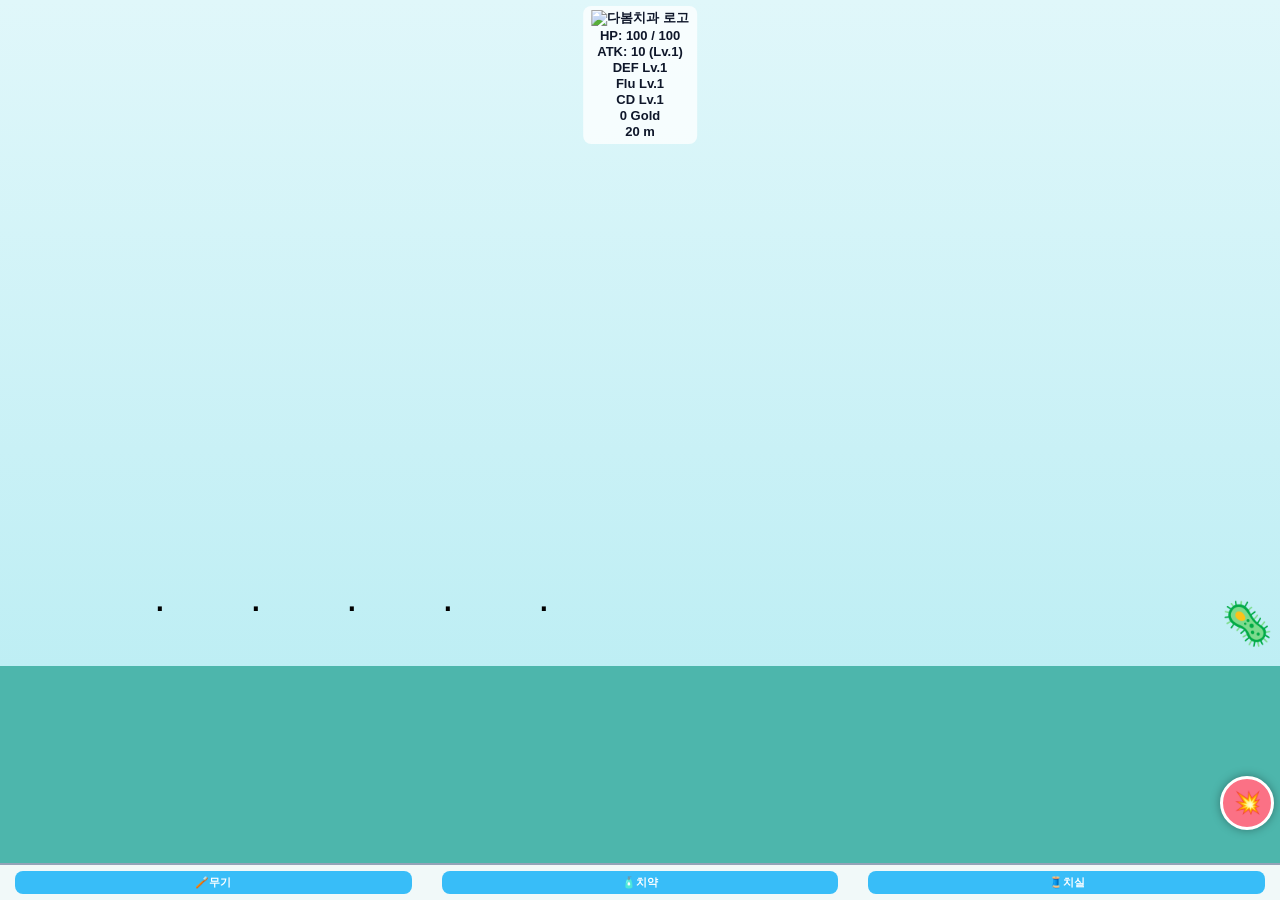
==== commit 0b8d6d14: "Update index.html" ====
--- a/index.html
+++ b/index.html
@@ -1,1025 +1,52 @@
 <!DOCTYPE html>
 <html lang="ko">
 <head>
-  <meta charset="UTF-8" />
-  <title>치아 용사 자동 사냥 RPG</title>
-  <meta name="viewport" content="width=device-width, initial-scale=1.0" />
-  <style>
-    * { box-sizing: border-box; }
-    body {
-      margin: 0;
-      padding: 0;
-      font-family: -apple-system, BlinkMacSystemFont, "Segoe UI", sans-serif;
-      background: #e0f7ff;
-    }
-    h1 {
-      text-align: center;
-      margin: 10px 0 4px;
-      color: #0f766e;
-      font-size: 20px;
-    }
-    #ui {
-      max-width: 640px;
-      margin: 0 auto;
-      padding: 0 10px 8px;
-    }
-    #statsTop {
-      display: flex;
-      justify-content: space-between;
-      gap: 4px;
-      font-size: 11px;
-      background: #f9fafb;
-      border-radius: 8px;
-      padding: 6px 8px;
-      margin-bottom: 4px;
-      flex-wrap: wrap;
-    }
-    #statsTop span { white-space: nowrap; }
-    #statsBottom {
-      display: flex;
-      justify-content: space-between;
-      font-size: 11px;
-      margin-bottom: 4px;
-      padding: 0 2px;
-      flex-wrap: wrap;
-      gap: 4px;
-    }
-    #message {
-      text-align: center;
-      font-size: 12px;
-      min-height: 18px;
-      margin-bottom: 4px;
-      color: #111827;
-    }
-    /* 로고 영역 */
-    #logoBar {
-      max-width: 640px;
-      margin: 0 auto 4px;
-      display: flex;
-      justify-content: center;
-      align-items: center;
-    }
-    #logoBar .logo {
-      background: #ffffff;
-      border-radius: 999px;
-      padding: 4px 10px;
-      box-shadow: 0 2px 6px rgba(15,23,42,0.15);
-      font-size: 13px;
-      font-weight: 700;
-      color: #0f172a;
-      display: inline-flex;
-      align-items: center;
-      gap: 6px;
-    }
-    #logoBar .logo span.icon {
-      font-size: 16px;
-    }
-
-    #game {
-      position: relative;
-      width: 100%;
-      max-width: 640px;
-      margin: 0 auto;
-      background:
-        repeating-linear-gradient(
-          -10deg,
-          rgba(255,255,255,0.35) 0px,
-          rgba(255,255,255,0.35) 6px,
-          rgba(255,255,255,0) 12px
-        ),
-        linear-gradient(to top, #4db6ac 22%, #b3e9ff 22%);
-      background-size: 80px 80px, 100% 100%;
-      background-repeat: repeat, no-repeat;
-      border-radius: 10px;
-      overflow: hidden;
-      height: 260px;
-      background-position: 0 0, 0 0;
-    }
-    .ground {
-      position: absolute;
-      left: 0;
-      bottom: 0;
-      width: 100%;
-      height: 22%;
-      background: transparent;
-    }
-    .entity {
-      position: absolute;
-      line-height: 1;
-      user-select: none;
-    }
-    .player { font-size: 56px; }
-    .enemy { font-size: 44px; }
-    .enemy.boss {
-      font-size: 60px;
-      text-shadow: 0 0 6px rgba(0,0,0,0.4);
-    }
-    .projectile { font-size: 22px; }
-
-    .hp-bar {
-      position:absolute;
-      left:50%;
-      transform:translateX(-50%);
-      bottom:58px;
-      width:40px;
-      height:5px;
-      background:#fecaca;
-      border-radius:3px;
-      overflow:hidden;
-    }
-    .hp-fill {
-      height:100%;
-      width:100%;
-      background:#22c55e;
-    }
-    .float-text {
-      position:absolute;
-      font-size:11px;
-      font-weight:700;
-      color:#dc2626;
-      pointer-events:none;
-      animation: floatUp 0.7s ease-out forwards;
-      text-shadow:0 0 2px #fff;
-    }
-    .float-text.crit { color:#e11d48; }
-    .float-text.heal { color:#16a34a; }
-    @keyframes floatUp {
-      0% { opacity:1; transform: translate(-50%,0); }
-      100% { opacity:0; transform: translate(-50%,-24px); }
-    }
-
-    #buttons {
-      max-width:640px;
-      margin: 6px auto 12px;
-      display:flex;
-      gap:6px;
-      flex-wrap:wrap;
-      justify-content:center;
-      padding:0 10px;
-    }
-    button {
-      border:none;
-      border-radius:999px;
-      padding:6px 10px;
-      font-size:11px;
-      font-weight:600;
-      cursor:pointer;
-      color:#fff;
-      box-shadow:0 2px 4px rgba(15,23,42,0.15);
-      white-space:nowrap;
-    }
-    #btnWeapon { background:#3b82f6; }
-    #btnArmor  { background:#16a34a; }
-    #btnShield { background:#0ea5e9; }
-    #btnFluoride { background:#a855f7; }
-    #btnFluorideCd { background:#f97316; }
-    #btnSkill  { background:#6366f1; }
-    #btnPause  { background:#6b7280; }
-    button:disabled {
-      opacity:0.55;
-      cursor:default;
-      box-shadow:none;
-    }
-    /* 보스 사망시 화면 플래시 */
-    #flashOverlay {
-      position:absolute;
-      left:0;
-      top:0;
-      width:100%;
-      height:100%;
-      background:white;
-      opacity:0;
-      pointer-events:none;
-      transition: opacity 0.12s ease-out;
-    }
-
-    /* 게임오버 오버레이 */
-    .overlay {
-      position: fixed;
-      inset: 0;
-      background: rgba(0,0,0,0.55);
-      display: flex;
-      align-items: center;
-      justify-content: center;
-      z-index: 999;
-    }
-    .hidden { display: none; }
-    .gameover-box {
-      background: #ffffff;
-      border-radius: 14px;
-      padding: 18px 16px;
-      max-width: 260px;
-      width: 80%;
-      text-align: center;
-      box-shadow: 0 10px 25px rgba(15,23,42,0.35);
-      font-size: 13px;
-    }
-    .gameover-title {
-      font-size: 16px;
-      font-weight: 800;
-      margin-bottom: 6px;
-      color: #b91c1c;
-    }
-    .gameover-text {
-      margin-bottom: 12px;
-      color: #111827;
-    }
-    .gameover-btn {
-      border: none;
-      border-radius: 999px;
-      padding: 6px 10px;
-      font-size: 12px;
-      font-weight: 700;
-      margin: 2px 4px;
-      cursor: pointer;
-    }
-    .gameover-btn.main {
-      background: #ef4444;
-      color: #fff;
-    }
-    .gameover-btn.sub {
-      background: #e5e7eb;
-      color: #111827;
-    }
-  </style>
+<meta charset="UTF-8" />
+<meta name="viewport" content="width=device-width, initial-scale=1.0" />
+<title>🦷 Tooth Warrior RPG</title>
+<link rel="stylesheet" href="style.css" />
 </head>
 <body>
-  <h1>🦷 치아 용사 자동 사냥 RPG ⚔️</h1>
 
-  <!-- 다봄치과 로고바 -->
-  <div id="logoBar">
-    <div class="logo">
-      <span class="icon">🏥</span>
-      <span>다봄치과 · 치아 용사 RPG</span>
+<!-- 상단 UI -->
+<div id="top-ui">
+    <img id="logo" src="https://i.imgur.com/4D1gY47.png" alt="다봄치과 로고">
+    <div id="ui-hp">HP</div>
+    <div id="ui-atk">ATK</div>
+    <div id="ui-armor">DEF</div>
+    <div id="ui-flu">FLU</div>
+    <div id="ui-cd">CD</div>
+    <div id="ui-gold">0 Gold</div>
+    <div id="ui-dist">0 m</div>
+</div>
+
+<!-- 게임화면 -->
+<div id="game-area">
+    <div class="bg-layer"></div>
+    <div id="ground"></div>
+</div>
+
+<!-- 스킬 버튼 -->
+<button id="skill-btn">💥</button>
+
+<!-- 상점 -->
+<div id="shop">
+    <button id="shop-atk" class="shop-btn">🪥무기</button>
+    <button id="shop-def" class="shop-btn">🧴치약</button>
+    <button id="shop-flu" class="shop-btn">🧵치실</button>
+</div>
+
+<!-- 게임 오버 -->
+<div id="gameover">
+    <div class="gameover-box">
+        <div>☠ 게임 오버</div>
+        <button id="go-restart" class="gameover-btn go-main">🔁 다시하기</button>
     </div>
-  </div>
+</div>
 
-  <div id="ui">
-    <div id="statsTop">
-      <span>HP: <span id="hpText">100</span> / <span id="hpMaxText">100</span></span>
-      <span>ATK: <span id="atkText">10</span></span>
-      <span>골드: <span id="goldText">0</span></span>
-      <span>거리: <span id="distText">0</span> m</span>
-    </div>
-    <div id="statsBottom">
-      <span>스테이지: <span id="stageText">1</span></span>
-      <span>무기 LV: <span id="weaponLvText">1</span></span>
-      <span>방어 LV: <span id="armorLvText">1</span></span>
-      <span>불소 LV: <span id="fluorideLvText">1</span></span>
-      <span>불소쿨 LV: <span id="fluorideCdLvText">1</span></span>
-      <span>스킬 쿨: <span id="skillCdText">준비</span></span>
-    </div>
-    <div id="message">화면을 한 번 탭하면 소리가 켜집니다 🎵</div>
-  </div>
+<!-- 이펙트 -->
+<div id="flash"></div>
 
-  <div id="game">
-    <div class="ground"></div>
-    <div id="flashOverlay"></div>
-  </div>
-
-  <!-- 게임오버 오버레이 -->
-  <div id="gameOverOverlay" class="overlay hidden">
-    <div class="gameover-box">
-      <div class="gameover-title">☠ 게임 오버</div>
-      <div class="gameover-text">
-        다시 도전해볼까요?
-      </div>
-      <button class="gameover-btn main" onclick="restartGame()">
-        🔁 새로 하기
-      </button>
-      <button class="gameover-btn sub" onclick="closeGameOver()">
-        그냥 둘래
-      </button>
-    </div>
-  </div>
-
-  <div id="buttons">
-    <button id="btnWeapon">🪥 무기 강화</button>
-    <button id="btnArmor">🧴 방어 강화</button>
-    <button id="btnShield">🧵 방패 강화</button>
-    <button id="btnFluoride">💥 불소 레벨업</button>
-    <button id="btnFluorideCd">⏱ 쿨타임 업</button>
-    <button id="btnSkill">💥 불소 폭발</button>
-    <button id="btnPause">⏸ 일시정지</button>
-  </div>
-
-  <script>
-    const game = document.getElementById("game");
-    const flashOverlay = document.getElementById("flashOverlay");
-    const gameOverOverlay = document.getElementById("gameOverOverlay");
-
-    const hpText = document.getElementById("hpText");
-    const hpMaxText = document.getElementById("hpMaxText");
-    const atkText  = document.getElementById("atkText");
-    const goldText = document.getElementById("goldText");
-    const distText = document.getElementById("distText");
-    const stageText = document.getElementById("stageText");
-    const weaponLvText = document.getElementById("weaponLvText");
-    const armorLvText  = document.getElementById("armorLvText");
-    const fluorideLvText = document.getElementById("fluorideLvText");
-    const fluorideCdLvText = document.getElementById("fluorideCdLvText");
-    const skillCdText  = document.getElementById("skillCdText");
-    const message  = document.getElementById("message");
-
-    const btnWeapon = document.getElementById("btnWeapon");
-    const btnArmor  = document.getElementById("btnArmor");
-    const btnShield = document.getElementById("btnShield");
-    const btnFluoride = document.getElementById("btnFluoride");
-    const btnFluorideCd = document.getElementById("btnFluorideCd");
-    const btnSkill  = document.getElementById("btnSkill");
-    const btnPause  = document.getElementById("btnPause");
-
-    const GROUND_HEIGHT_RATIO = 0.22;
-    const TICK = 40; // ms
-    const PLAYER_X = 40;
-
-    let running = true;
-
-    const player = {
-      x: PLAYER_X,
-      y: 0,
-      hp: 100,
-      maxHp: 100,
-      atk: 10,
-      def: 0,
-      critChance: 0.12,
-      critMult: 1.8,
-      atkDelay: 380,
-      lastAtk: 0,
-      el: null,
-      hpBar: null,
-      hpFill: null
-    };
-
-    // 장비/레벨 시스템
-    let weaponLevel = 1;
-    let armorLevel  = 1;
-    let shieldLevel = 1;
-    let fluorideLevel = 1;
-    let fluorideCooldownLevel = 1; // 1~10
-
-    let distance = 0;
-    let gold = 0;
-    let stage = 1;
-
-    let enemies = [];
-    let projectiles = [];
-
-    let lastSpawn = 0;
-    let spawnDelay = 1200;
-
-    let nextBossDist = 150;
-    let bossAlive = false;
-
-    let skillCooldownMs = 0;
-
-    let bgOffset = 0;
-
-    // --- 사운드 매니저 ---
-    class SoundManager {
-      constructor() {
-        this.ctx = null;
-        this.bgmOn = false;
-      }
-      init() {
-        if (this.ctx) return;
-        const AudioCtx = window.AudioContext || window.webkitAudioContext;
-        if (!AudioCtx) return;
-        this.ctx = new AudioCtx();
-      }
-      resume() {
-        if (this.ctx && this.ctx.state === "suspended") {
-          this.ctx.resume();
-        }
-      }
-      playTone(freq, duration, volume=0.25, type="sine") {
-        if (!this.ctx) return;
-        const ctx = this.ctx;
-        const now = ctx.currentTime;
-        const osc = ctx.createOscillator();
-        const gain = ctx.createGain();
-        osc.type = type;
-        osc.frequency.value = freq;
-        gain.gain.setValueAtTime(volume, now);
-        gain.gain.exponentialRampToValueAtTime(0.001, now + duration);
-        osc.connect(gain);
-        gain.connect(ctx.destination);
-        osc.start(now);
-        osc.stop(now + duration + 0.05);
-      }
-      playAttack() {
-        this.playTone(880, 0.06, 0.10, "square");
-      }
-      playCrit() {
-        this.playTone(1200, 0.12, 0.16, "square");
-      }
-      playHit() {
-        this.playTone(220, 0.07, 0.18, "sawtooth");
-      }
-      playLevelUp() {
-        if (!this.ctx) return;
-        this.playTone(660, 0.12, 0.18, "triangle");
-        setTimeout(()=>this.playTone(880,0.16,0.2,"triangle"), 130);
-      }
-      playSkill() {
-        if (!this.ctx) return;
-        const ctx = this.ctx;
-        const now = ctx.currentTime;
-        const osc = ctx.createOscillator();
-        const gain = ctx.createGain();
-        osc.type = "sawtooth";
-        osc.frequency.setValueAtTime(900, now);
-        osc.frequency.exponentialRampToValueAtTime(200, now + 0.4);
-        gain.gain.setValueAtTime(0.25, now);
-        gain.gain.exponentialRampToValueAtTime(0.001, now + 0.4);
-        osc.connect(gain);
-        gain.connect(ctx.destination);
-        osc.start(now);
-        osc.stop(now + 0.45);
-      }
-      playBossDeath() {
-        if (!this.ctx) return;
-        this.playTone(440,0.2,0.2,"triangle");
-        setTimeout(()=>this.playTone(660,0.2,0.2,"triangle"), 150);
-        setTimeout(()=>this.playTone(880,0.25,0.22,"triangle"), 320);
-      }
-      startBgm() {
-        if (this.bgmOn || !this.ctx) return;
-        this.bgmOn = true;
-        const loop = () => {
-          if (!this.bgmOn || !this.ctx) return;
-          this.playTone(392, 0.5, 0.04, "sine");
-          setTimeout(()=>this.playTone(523.25,0.5,0.04,"sine"), 650);
-          setTimeout(()=>this.playTone(659.25,0.5,0.04,"sine"), 1300);
-          setTimeout(loop, 2200);
-        };
-        loop();
-      }
-      startOnFirstTouch() {
-        this.init();
-        if (!this.ctx) return;
-        this.resume();
-        this.startBgm();
-      }
-    }
-    const sound = new SoundManager();
-    let audioStarted = false;
-
-    function ensureAudio() {
-      if (!audioStarted) {
-        audioStarted = true;
-        sound.startOnFirstTouch();
-        message.textContent = "소리가 켜졌습니다 🔊";
-      } else {
-        sound.resume();
-      }
-    }
-
-    window.addEventListener("pointerdown", ensureAudio, { once:true });
-
-    // 발사체 스타일 (무기 레벨 기반, 10레벨마다 변화)
-    const PROJECTILE_STYLES = [
-      { ch: "·",  size:14, color:"#facc15" }, // 1~10
-      { ch: "•",  size:16, color:"#facc15" }, // 11~20
-      { ch: "✦", size:18, color:"#fbbf24" }, // 21~30
-      { ch: "✸", size:20, color:"#f97316" }, // 31~40
-      { ch: "✨", size:22, color:"#f97316" }, // 41~50
-      { ch: "💥", size:22, color:"#fb7185" }, // 51~60
-      { ch: "🌟", size:22, color:"#a855f7" }, // 61~70
-      { ch: "💫", size:24, color:"#22c55e" }, // 71~80
-      { ch: "🌈", size:24, color:"#38bdf8" }, // 81~90
-      { ch: "☄️", size:26, color:"#0ea5e9" }  // 91~100
-    ];
-    function getProjectileStyle() {
-      const idx = Math.min(9, Math.floor((weaponLevel - 1) / 10));
-      return PROJECTILE_STYLES[idx];
-    }
-
-    function createPlayer() {
-      const h = game.clientHeight;
-      const groundTop = h * (1 - GROUND_HEIGHT_RATIO);
-      player.y = groundTop - 72;
-
-      const el = document.createElement("div");
-      el.className = "entity player";
-      el.textContent = "🦷";
-      game.appendChild(el);
-      player.el = el;
-
-      const bar = document.createElement("div");
-      bar.className = "hp-bar";
-      const fill = document.createElement("div");
-      fill.className = "hp-fill";
-      bar.appendChild(fill);
-      game.appendChild(bar);
-      player.hpBar = bar;
-      player.hpFill = fill;
-
-      drawPlayer();
-      updateUI();
-    }
-
-    function drawPlayer() {
-      if (!player.el) return;
-      player.el.style.left = player.x + "px";
-      player.el.style.top  = player.y + "px";
-      if (player.hpBar) {
-        player.hpBar.style.left = (player.x + 30) + "px";
-        player.hpBar.style.top  = (player.y - 10) + "px";
-        const ratio = Math.max(0, player.hp / player.maxHp);
-        player.hpFill.style.width = (ratio * 100) + "%";
-      }
-    }
-
-    const ENEMY_TYPES = [
-      {name:"플라크균", emoji:"🦠", baseHp:40,  speed:1.2, dmg:5,  gold:15, exp:12},
-      {name:"우식균",   emoji:"🧫", baseHp:70,  speed:0.9, dmg:8,  gold:22, exp:18},
-      {name:"치석괴물", emoji:"🪨", baseHp:120, speed:0.7, dmg:10, gold:35, exp:30},
-      {name:"날아다니는균", emoji:"🦟", baseHp:55, speed:1.6, dmg:7, gold:18, exp:14}
-    ];
-
-    function pickEnemyType() {
-      if (stage <= 2) return ENEMY_TYPES[0];
-      if (stage === 3) return Math.random() < 0.5 ? ENEMY_TYPES[0] : ENEMY_TYPES[1];
-      if (stage === 4) {
-        const r = Math.random();
-        if (r < 0.4) return ENEMY_TYPES[0];
-        if (r < 0.8) return ENEMY_TYPES[1];
-        return ENEMY_TYPES[2];
-      }
-      const r = Math.random();
-      if (r < 0.25) return ENEMY_TYPES[0];
-      if (r < 0.5) return ENEMY_TYPES[1];
-      if (r < 0.75) return ENEMY_TYPES[2];
-      return ENEMY_TYPES[3];
-    }
-
-    function spawnEnemy(isBoss=false) {
-      const h = game.clientHeight;
-      const groundTop = h * (1 - GROUND_HEIGHT_RATIO);
-      const baseX = game.clientWidth - 60;
-
-      let enemy;
-      if (isBoss) {
-        const bossHp = 280 + stage * 80;
-        enemy = {
-          name:"거대 충치 괴수",
-          emoji:"👾",
-          x: baseX,
-          y: groundTop - 90,
-          hp: bossHp,
-          maxHp: bossHp,
-          speed: 0.6 + stage*0.02,
-          dmg: 18 + stage * 3,
-          gold: 180 + stage*30,
-          exp: 80 + stage*20,
-          boss:true,
-          el:null, hpBar:null, hpFill:null
-        };
-      } else {
-        const t = pickEnemyType();
-        const hpScale = 1 + (stage-1)*0.3;
-        enemy = {
-          name:t.name,
-          emoji:t.emoji,
-          x: baseX,
-          y: groundTop - 60,
-          hp: Math.round(t.baseHp * hpScale),
-          maxHp: Math.round(t.baseHp * hpScale),
-          speed: t.speed + (stage-1)*0.05,
-          dmg: t.dmg + (stage-1),
-          gold: t.gold + stage*2,
-          exp: t.exp + stage*3,
-          boss:false,
-          el:null, hpBar:null, hpFill:null
-        };
-      }
-
-      const el = document.createElement("div");
-      el.className = "entity enemy" + (enemy.boss ? " boss" : "");
-      el.textContent = enemy.emoji;
-      game.appendChild(el);
-      enemy.el = el;
-
-      const bar = document.createElement("div");
-      bar.className = "hp-bar";
-      bar.style.width = enemy.boss ? "70px" : "40px";
-      const fill = document.createElement("div");
-      fill.className = "hp-fill";
-      bar.appendChild(fill);
-      game.appendChild(bar);
-      enemy.hpBar = bar;
-      enemy.hpFill = fill;
-
-      enemies.push(enemy);
-      drawEnemy(enemy);
-
-      if (enemy.boss) {
-        bossAlive = true;
-        showMessage("⚠ 보스 등장! " + enemy.name);
-      }
-    }
-
-    function drawEnemy(e) {
-      e.el.style.left = e.x + "px";
-      e.el.style.top  = e.y + "px";
-      e.hpBar.style.left = (e.x + 24) + "px";
-      e.hpBar.style.top  = (e.y - 10) + "px";
-      const ratio = Math.max(0, e.hp / e.maxHp);
-      e.hpFill.style.width = (ratio * 100) + "%";
-    }
-
-    function spawnFloatText(x,y,text,type) {
-      const div = document.createElement("div");
-      div.className = "float-text" + (type ? " " + type : "");
-      div.textContent = text;
-      div.style.left = x + "px";
-      div.style.top  = y + "px";
-      game.appendChild(div);
-      setTimeout(()=> {
-        if (div.parentNode) div.parentNode.removeChild(div);
-      }, 800);
-    }
-
-    function shoot() {
-      const now = performance.now();
-      if (now - player.lastAtk < player.atkDelay) return;
-      if (enemies.length === 0) return;
-
-      player.lastAtk = now;
-      const projStyle = getProjectileStyle();
-      const proj = {
-        x: player.x + 38,
-        y: player.y + 18,
-        speed: 5.2,
-        dmg: player.atk,
-        el: null
-      };
-      const el = document.createElement("div");
-      el.className = "entity projectile";
-      el.textContent = projStyle.ch;
-      el.style.fontSize = projStyle.size + "px";
-      el.style.color = projStyle.color;
-      game.appendChild(el);
-      proj.el = el;
-      projectiles.push(proj);
-      drawProjectile(proj);
-      sound.playAttack();
-    }
-
-    function drawProjectile(p) {
-      if (!p.el) return;
-      p.el.style.left = p.x + "px";
-      p.el.style.top  = p.y + "px";
-    }
-
-    function rectsOverlap(ax, ay, aw, ah, bx, by, bw, bh) {
-      return ax < bx + bw && ax + aw > bx && ay < by + bh && ay + ah > by;
-    }
-
-    function updateSkillCooldown() {
-      if (skillCooldownMs <= 0) {
-        skillCooldownMs = 0;
-        skillCdText.textContent = "준비";
-        btnSkill.disabled = false;
-      } else {
-        skillCooldownMs -= TICK;
-        if (skillCooldownMs < 0) skillCooldownMs = 0;
-        const sec = Math.ceil(skillCooldownMs/1000);
-        skillCdText.textContent = sec + "초";
-        btnSkill.disabled = true;
-      }
-    }
-
-    function getSkillDamage() {
-      // 불소 레벨에 따라 배수 증가
-      const baseMult = 1.5;
-      const addPerLv = 0.3;
-      const mult = baseMult + (fluorideLevel - 1) * addPerLv;
-      return Math.round(player.atk * mult);
-    }
-
-    function getSkillCooldown() {
-      const baseSkillCooldown = 18000; // 18초
-      const minSkillCooldown  = 2000;  // 2초
-      const maxLevel = 10;
-      const lvl = Math.min(fluorideCooldownLevel, maxLevel);
-      const step = (baseSkillCooldown - minSkillCooldown) / (maxLevel - 1);
-      const value = baseSkillCooldown - step * (lvl - 1);
-      return Math.max(minSkillCooldown, Math.round(value));
-    }
-
-    function updateUI() {
-      hpText.textContent = Math.max(0, Math.round(player.hp));
-      hpMaxText.textContent = Math.round(player.maxHp);
-      atkText.textContent = Math.round(player.atk);
-      goldText.textContent = Math.round(gold);
-      distText.textContent = Math.floor(distance);
-      stageText.textContent = stage;
-      weaponLvText.textContent = weaponLevel;
-      armorLvText.textContent  = armorLevel;
-      fluorideLvText.textContent = fluorideLevel;
-      fluorideCdLvText.textContent = fluorideCooldownLevel;
-
-      updateShopButtons();
-    }
-
-    function showMessage(text) {
-      message.textContent = text;
-    }
-
-    function updateStage() {
-      const newStage = 1 + Math.floor(distance / 200);
-      if (newStage !== stage) {
-        stage = newStage;
-        showMessage("📈 스테이지 " + stage + " 진입! 적이 더 강해집니다.");
-      }
-    }
-
-    function updateBackground() {
-      bgOffset -= 0.8;
-      game.style.backgroundPosition = `${bgOffset}px 0, 0 0`;
-    }
-
-    function removeProjectileAt(index) {
-      const p = projectiles[index];
-      if (!p) return;
-      if (p.el && p.el.parentNode) {
-        p.el.parentNode.removeChild(p.el);
-      }
-      projectiles.splice(index, 1);
-    }
-
-    function bossFlashEffect() {
-      let count = 0;
-      function flashOnce() {
-        if (count >= 3) {
-          flashOverlay.style.opacity = 0;
-          return;
-        }
-        flashOverlay.style.opacity = 0.9;
-        setTimeout(()=>{ flashOverlay.style.opacity = 0; }, 120);
-        count++;
-        setTimeout(flashOnce, 220);
-      }
-      flashOnce();
-    }
-
-    // 게임오버 + 새로하기
-    function gameOver() {
-      running = false;
-      showMessage("☠ 게임 오버!");
-      if (gameOverOverlay) {
-        gameOverOverlay.classList.remove("hidden");
-      }
-    }
-    function restartGame() {
-      location.reload();
-    }
-    function closeGameOver() {
-      if (gameOverOverlay) {
-        gameOverOverlay.classList.add("hidden");
-      }
-    }
-    window.restartGame = restartGame;
-    window.closeGameOver = closeGameOver;
-
-    function updateShopButtons() {
-      const weaponCost = Math.round(80 * Math.pow(weaponLevel, 1.3));
-      const armorCost  = Math.round(80 * Math.pow(armorLevel, 1.3));
-      const shieldCost = Math.round(80 * Math.pow(shieldLevel, 1.3));
-      const fluorideCost = Math.round(120 * Math.pow(fluorideLevel, 1.4));
-      const fluorideCdCost = Math.round(150 * Math.pow(fluorideCooldownLevel, 1.4));
-
-      btnWeapon.textContent = `🪥 무기 LV${weaponLevel} / ${weaponCost}G`;
-      btnArmor.textContent  = `🧴 방어 LV${armorLevel} / ${armorCost}G`;
-      btnShield.textContent = `🧵 방패 LV${shieldLevel} / ${shieldCost}G`;
-      btnFluoride.textContent = `💥 불소 LV${fluorideLevel} / ${fluorideCost}G`;
-      btnFluorideCd.textContent = `⏱ 쿨 LV${fluorideCooldownLevel} / ${fluorideCdCost}G`;
-      btnSkill.textContent = `💥 불소 폭발 (데미지 LV${fluorideLevel})`;
-    }
-
-    function update() {
-      if (!running) return;
-
-      distance += 0.4;
-      updateStage();
-      updateSkillCooldown();
-      updateBackground();
-
-      const now = performance.now();
-      if (!bossAlive && distance >= nextBossDist) {
-        spawnEnemy(true);
-        nextBossDist += 220 + stage*30;
-      } else if (!bossAlive && now - lastSpawn > spawnDelay) {
-        spawnEnemy(false);
-        lastSpawn = now;
-        if (spawnDelay > 600) spawnDelay -= 8;
-      }
-
-      shoot();
-
-      for (let i = projectiles.length - 1; i >= 0; i--) {
-        const p = projectiles[i];
-        p.x += p.speed;
-        drawProjectile(p);
-
-        let hit = false;
-        for (let j = enemies.length - 1; j >= 0; j--) {
-          const e = enemies[j];
-          if (!e.el) continue;
-          if (rectsOverlap(p.x, p.y, 20, 20, e.x, e.y, 40, 40)) {
-            let dmg = p.dmg;
-            let typeTxt = "";
-            if (Math.random() < player.critChance) {
-              dmg *= player.critMult;
-              typeTxt = "crit";
-              sound.playCrit();
-            } else {
-              sound.playHit();
-            }
-            dmg = Math.round(dmg);
-            e.hp -= dmg;
-            spawnFloatText(e.x+25, e.y-5, "-" + dmg, typeTxt);
-
-            if (e.hp <= 0) {
-              gold += e.gold;
-              if (e.boss) {
-                bossAlive = false;
-                bossFlashEffect();
-                sound.playBossDeath();
-                spawnFloatText(e.x+25, e.y-5, "CLEAR!", "heal");
-              }
-              if (e.el && e.el.parentNode) e.el.parentNode.removeChild(e.el);
-              if (e.hpBar && e.hpBar.parentNode) e.hpBar.parentNode.removeChild(e.hpBar);
-              enemies.splice(j,1);
-            } else {
-              drawEnemy(e);
-            }
-
-            hit = true;
-            break;
-          }
-        }
-
-        if (hit) {
-          removeProjectileAt(i);
-          continue;
-        }
-        if (p.x > game.clientWidth + 40) {
-          removeProjectileAt(i);
-        }
-      }
-
-      for (let i = enemies.length - 1; i >= 0; i--) {
-        const e = enemies[i];
-        e.x -= e.speed;
-        drawEnemy(e);
-
-        if (e.x < player.x + 14) {
-          const dmg = Math.max(1, e.dmg - player.def);
-          const taken = dmg * 0.08;
-          player.hp -= taken;
-          spawnFloatText(player.x+30, player.y-5, "-" + Math.round(taken), "");
-          sound.playHit();
-          if (player.hp <= 0) {
-            player.hp = 0;
-            updateUI();
-            drawPlayer();
-            gameOver();
-            return;
-          }
-          drawPlayer();
-        }
-
-        if (e.x + 40 < -20) {
-          if (e.el && e.el.parentNode) e.el.parentNode.removeChild(e.el);
-          if (e.hpBar && e.hpBar.parentNode) e.hpBar.parentNode.removeChild(e.hpBar);
-          enemies.splice(i,1);
-        }
-      }
-
-      updateUI();
-    }
-
-    // 상점 버튼들
-    btnWeapon.addEventListener("click", function() {
-      const cost = Math.round(80 * Math.pow(weaponLevel, 1.3));
-      if (gold < cost) {
-        showMessage(`골드 부족! (필요: ${cost}G)`);
-        return;
-      }
-      gold -= cost;
-      weaponLevel++;
-      player.atk += 5 + Math.floor(weaponLevel/2);
-      spawnFloatText(player.x+30, player.y-10, "무기 UP", "heal");
-      showMessage(`무기 LV${weaponLevel} 강화! 공격력 증가`);
-      updateUI();
-    });
-
-    btnArmor.addEventListener("click", function() {
-      const cost = Math.round(80 * Math.pow(armorLevel, 1.3));
-      if (gold < cost) {
-        showMessage(`골드 부족! (필요: ${cost}G)`);
-        return;
-      }
-      gold -= cost;
-      armorLevel++;
-      const gain = 25 + armorLevel * 2;
-      player.maxHp += gain;
-      player.hp = player.maxHp;
-      spawnFloatText(player.x+30, player.y-10, "방어 UP", "heal");
-      showMessage(`방어 LV${armorLevel} 강화! 최대 HP 증가`);
-      updateUI();
-      drawPlayer();
-    });
-
-    btnShield.addEventListener("click", function() {
-      const cost = Math.round(80 * Math.pow(shieldLevel, 1.3));
-      if (gold < cost) {
-        showMessage(`골드 부족! (필요: ${cost}G)`);
-        return;
-      }
-      gold -= cost;
-      shieldLevel++;
-      player.def += 1;
-      spawnFloatText(player.x+30, player.y-10, "방패 UP", "heal");
-      showMessage(`방패 LV${shieldLevel} 강화! 데미지 감소`);
-      updateUI();
-    });
-
-    btnFluoride.addEventListener("click", function() {
-      const cost = Math.round(120 * Math.pow(fluorideLevel, 1.4));
-      if (gold < cost) {
-        showMessage(`골드 부족! (필요: ${cost}G)`);
-        return;
-      }
-      gold -= cost;
-      fluorideLevel++;
-      spawnFloatText(player.x+30, player.y-10, "불소 UP", "crit");
-      showMessage(`불소 LV${fluorideLevel} 강화! 스킬 데미지 증가`);
-      updateUI();
-    });
-
-    btnFluorideCd.addEventListener("click", function() {
-      if (fluorideCooldownLevel >= 10) {
-        showMessage("쿨타임 LV는 10이 최대입니다.");
-        return;
-      }
-      const cost = Math.round(150 * Math.pow(fluorideCooldownLevel, 1.4));
-      if (gold < cost) {
-        showMessage(`골드 부족! (필요: ${cost}G)`);
-        return;
-      }
-      gold -= cost;
-      fluorideCooldownLevel++;
-      spawnFloatText(player.x+30, player.y-10, "쿨타임 UP", "heal");
-      showMessage(`불소쿨 LV${fluorideCooldownLevel} 강화! 쿨타임 감소`);
-      updateUI();
-    });
-
-    btnSkill.addEventListener("click", function() {
-      if (skillCooldownMs > 0) return;
-      if (enemies.length === 0) {
-        showMessage("공격할 적이 없습니다.");
-        return;
-      }
-      const dmg = getSkillDamage();
-      skillCooldownMs = getSkillCooldown();
-      showMessage(`💥 불소 폭발! (데미지 x${(dmg/player.atk).toFixed(1)})`);
-      sound.playSkill();
-
-      enemies.slice().forEach((e) => {
-        e.hp -= dmg;
-        spawnFloatText(e.x+25, e.y-5, "-" + dmg, "crit");
-        if (e.hp <= 0) {
-          gold += e.gold;
-          if (e.boss) {
-            bossAlive = false;
-            bossFlashEffect();
-            sound.playBossDeath();
-          }
-          if (e.el && e.el.parentNode) e.el.parentNode.removeChild(e.el);
-          if (e.hpBar && e.hpBar.parentNode) e.hpBar.parentNode.removeChild(e.hpBar);
-          enemies = enemies.filter(en => en !== e);
-        } else {
-          drawEnemy(e);
-        }
-      });
-      updateUI();
-    });
-
-    btnPause.addEventListener("click", function() {
-      running = !running;
-      btnPause.textContent = running ? "⏸ 일시정지" : "▶ 다시 시작";
-      showMessage(running ? "다시 전진!" : "일시정지 중입니다.");
-    });
-
-    window.addEventListener("load", function() {
-      createPlayer();
-      showMessage("화면을 한 번 탭하면 소리가 켜집니다 🎵");
-      setInterval(update, TICK);
-    });
-  </script>
+<script src="game.js"></script>
 </body>
 </html>
--- a/style.css
+++ b/style.css
@@ -0,0 +1,201 @@
+/* ————————————————
+   Tooth Warrior RPG Style
+   (DABOM Dental Ver.)
+——————————————— */
+
+body {
+    margin: 0;
+    padding: 0;
+    overflow: hidden;
+    background: #f4f9ff;
+    font-family: 'Pretendard', 'Inter', sans-serif;
+}
+
+#top-ui {
+    position: fixed;
+    top: 6px;
+    left: 50%;
+    transform: translateX(-50%);
+    text-align: center;
+    font-size: 13px;
+    font-weight: 700;
+    line-height: 16px;
+    color: #0f172a;
+    background: rgba(255,255,255,0.75);
+    padding: 4px 8px;
+    border-radius: 8px;
+    z-index: 999;
+}
+
+#logo {
+    width: 130px;
+    margin-bottom: 2px;
+}
+
+#game-area {
+    position: absolute;
+    width: 100vw;
+    height: 100vh;
+    overflow: hidden;
+}
+
+.bg-layer {
+    position: absolute;
+    width: 200%;
+    height: 100%;
+    top: 0;
+    left: 0;
+    background-image: linear-gradient(to bottom, #e0f7fa, #b2ebf2);
+    animation: bgScroll 12s linear infinite;
+}
+
+@keyframes bgScroll {
+    from { transform: translateX(0); }
+    to { transform: translateX(-50%); }
+}
+
+#ground {
+    position: absolute;
+    width: 200%;
+    height: 26%;
+    bottom: 0;
+    background: #4db6ac;
+    animation: groundScroll 3.5s linear infinite;
+}
+@keyframes groundScroll {
+    from { transform: translateX(0); }
+    to { transform: translateX(-50%); }
+}
+
+.entity {
+    position: absolute;
+    font-size: 42px;
+    user-select: none;
+    pointer-events: none;
+}
+
+/* Player */
+.player {
+    color: #ffffff;
+    filter: drop-shadow(0 0 6px #000);
+}
+
+/* Projectile trail for powerful upgrades */
+.projectile.upgraded {
+    filter: drop-shadow(0px 0px 8px #f9d74a);
+}
+
+/* HP Bar */
+.hp-container {
+    width: 45px;
+    height: 6px;
+    background: #ef4444;
+    border-radius: 6px;
+    position: absolute;
+    top: -12px;
+    left: 50%;
+    transform: translateX(-50%);
+}
+.hp-fill {
+    height: 100%;
+    background: #10b981;
+    width: 100%;
+    border-radius: 6px;
+    transition: width 0.15s linear;
+}
+
+/* Bottom Shop Bar */
+#shop {
+    position: fixed;
+    bottom: 0;
+    width: 100%;
+    background: rgba(255,255,255,0.92);
+    border-top: 2px solid #94a3b8;
+    display: flex;
+    justify-content: space-around;
+    padding: 6px 0;
+    z-index: 999;
+}
+
+.shop-btn {
+    font-size: 11px;
+    font-weight: 700;
+    background: #38bdf8;
+    color: #ffffff;
+    border: none;
+    border-radius: 8px;
+    padding: 4px 6px;
+    width: 31%;
+}
+.shop-btn:active {
+    transform: scale(0.95);
+}
+
+/* Skill button */
+#skill-btn {
+    position: fixed;
+    right: 6px;
+    bottom: 70px;
+    width: 54px;
+    height: 54px;
+    border-radius: 50%;
+    font-size: 22px;
+    font-weight: bold;
+    background: #fb7185;
+    border: 3px solid #ffffff;
+    color: #fff;
+    box-shadow: 0 0 10px rgba(0,0,0,.35);
+    z-index: 1000;
+}
+#skill-btn.cooldown {
+    opacity: 0.4;
+    filter: grayscale(0.7);
+}
+
+/* Game Over Overlay */
+#gameover {
+    position: fixed;
+    inset: 0;
+    background: rgba(0,0,0,0.65);
+    display: none;
+    align-items: center;
+    justify-content: center;
+    z-index: 2000;
+}
+.gameover-box {
+    width: 260px;
+    padding: 20px;
+    text-align: center;
+    border-radius: 12px;
+    background: #ffffff;
+    font-weight: 700;
+    font-size: 14px;
+}
+.gameover-btn {
+    width: 100%;
+    padding: 10px;
+    margin-top: 8px;
+    border: none;
+    border-radius: 8px;
+    font-weight: bold;
+    font-size: 14px;
+}
+.go-main { background: #ef4444; color: #fff; }
+.go-sub { background: #e2e8f0; color: #111; }
+
+/* Flash effect */
+#flash {
+    position: fixed;
+    inset: 0;
+    background: rgba(255,255,255,1);
+    display: none;
+    z-index: 3000;
+}
+.flash {
+    animation: flashAnim .35s ease-in-out 3;
+}
+@keyframes flashAnim {
+    0% { opacity: 0; }
+    50% { opacity: 1; }
+    100% {opacity: 0;}
+}
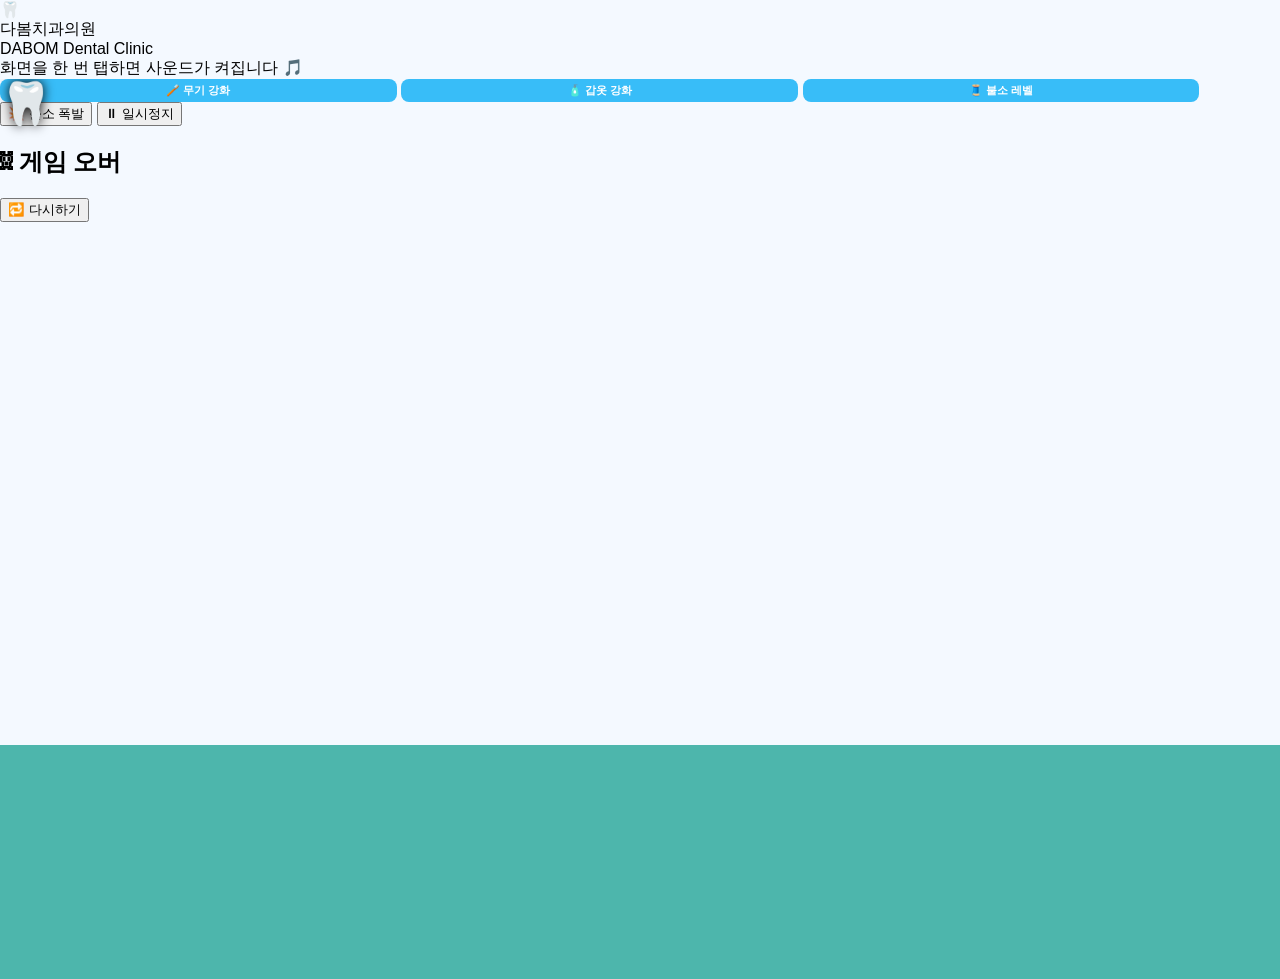
==== commit 4de31860: "Update index.html" ====
--- a/index.html
+++ b/index.html
@@ -1,52 +1,71 @@
 <!DOCTYPE html>
 <html lang="ko">
 <head>
-<meta charset="UTF-8" />
-<meta name="viewport" content="width=device-width, initial-scale=1.0" />
-<title>🦷 Tooth Warrior RPG</title>
-<link rel="stylesheet" href="style.css" />
+  <meta charset="UTF-8" />
+  <meta name="viewport" content="width=device-width, initial-scale=1.0" />
+  <title>🦷 치아 용사 자동 사냥 RPG</title>
+  <link rel="stylesheet" href="style.css" />
 </head>
 <body>
 
-<!-- 상단 UI -->
-<div id="top-ui">
-    <img id="logo" src="https://i.imgur.com/4D1gY47.png" alt="다봄치과 로고">
-    <div id="ui-hp">HP</div>
-    <div id="ui-atk">ATK</div>
-    <div id="ui-armor">DEF</div>
-    <div id="ui-flu">FLU</div>
-    <div id="ui-cd">CD</div>
-    <div id="ui-gold">0 Gold</div>
-    <div id="ui-dist">0 m</div>
-</div>
+  <!-- 상단 로고 + 스탯 패널 -->
+  <header id="top-panel">
+    <div id="logo-row">
+      <div id="logo-mark">🦷</div>
+      <div id="logo-text">
+        <div class="logo-main">다봄치과의원</div>
+        <div class="logo-sub">DABOM Dental Clinic</div>
+      </div>
+    </div>
 
-<!-- 게임화면 -->
-<div id="game-area">
-    <div class="bg-layer"></div>
+    <div class="stat-row" id="stat-row-1">
+      <span id="stat-hp"></span>
+      <span id="stat-atk"></span>
+      <span id="stat-def"></span>
+    </div>
+    <div class="stat-row" id="stat-row-2">
+      <span id="stat-level"></span>
+      <span id="stat-gold"></span>
+      <span id="stat-distance"></span>
+      <span id="stat-stage"></span>
+    </div>
+    <div id="stat-message">화면을 한 번 탭하면 사운드가 켜집니다 🎵</div>
+  </header>
+
+  <!-- 게임 영역 -->
+  <main id="game-area">
+    <div id="sky"></div>
     <div id="ground"></div>
-</div>
 
-<!-- 스킬 버튼 -->
-<button id="skill-btn">💥</button>
+    <!-- 플레이어 -->
+    <div id="player" class="entity player">🦷</div>
+  </main>
 
-<!-- 상점 -->
-<div id="shop">
-    <button id="shop-atk" class="shop-btn">🪥무기</button>
-    <button id="shop-def" class="shop-btn">🧴치약</button>
-    <button id="shop-flu" class="shop-btn">🧵치실</button>
-</div>
+  <!-- 하단 상점 + 컨트롤 -->
+  <section id="bottom-panel">
+    <div id="shop-row">
+      <button id="btn-shop-weapon" class="shop-btn">🪥 무기 강화</button>
+      <button id="btn-shop-armor" class="shop-btn">🧴 갑옷 강화</button>
+      <button id="btn-shop-fluoride" class="shop-btn">🧵 불소 레벨</button>
+    </div>
+    <div id="control-row">
+      <button id="btn-skill" class="skill-btn">💥 불소 폭발</button>
+      <button id="btn-pause" class="pause-btn">⏸ 일시정지</button>
+    </div>
+  </section>
 
-<!-- 게임 오버 -->
-<div id="gameover">
-    <div class="gameover-box">
-        <div>☠ 게임 오버</div>
-        <button id="go-restart" class="gameover-btn go-main">🔁 다시하기</button>
+  <!-- 게임 오버 오버레이 -->
+  <div id="overlay-gameover" class="overlay hidden">
+    <div class="overlay-box">
+      <h2>☠ 게임 오버</h2>
+      <p id="gameover-summary"></p>
+      <button id="btn-restart" class="primary">🔁 다시하기</button>
     </div>
-</div>
+  </div>
 
-<!-- 이펙트 -->
-<div id="flash"></div>
+  <!-- 보스 처치 플래시 -->
+  <div id="screen-flash"></div>
 
-<script src="game.js"></script>
+  <script src="game.js"></script>
 </body>
 </html>
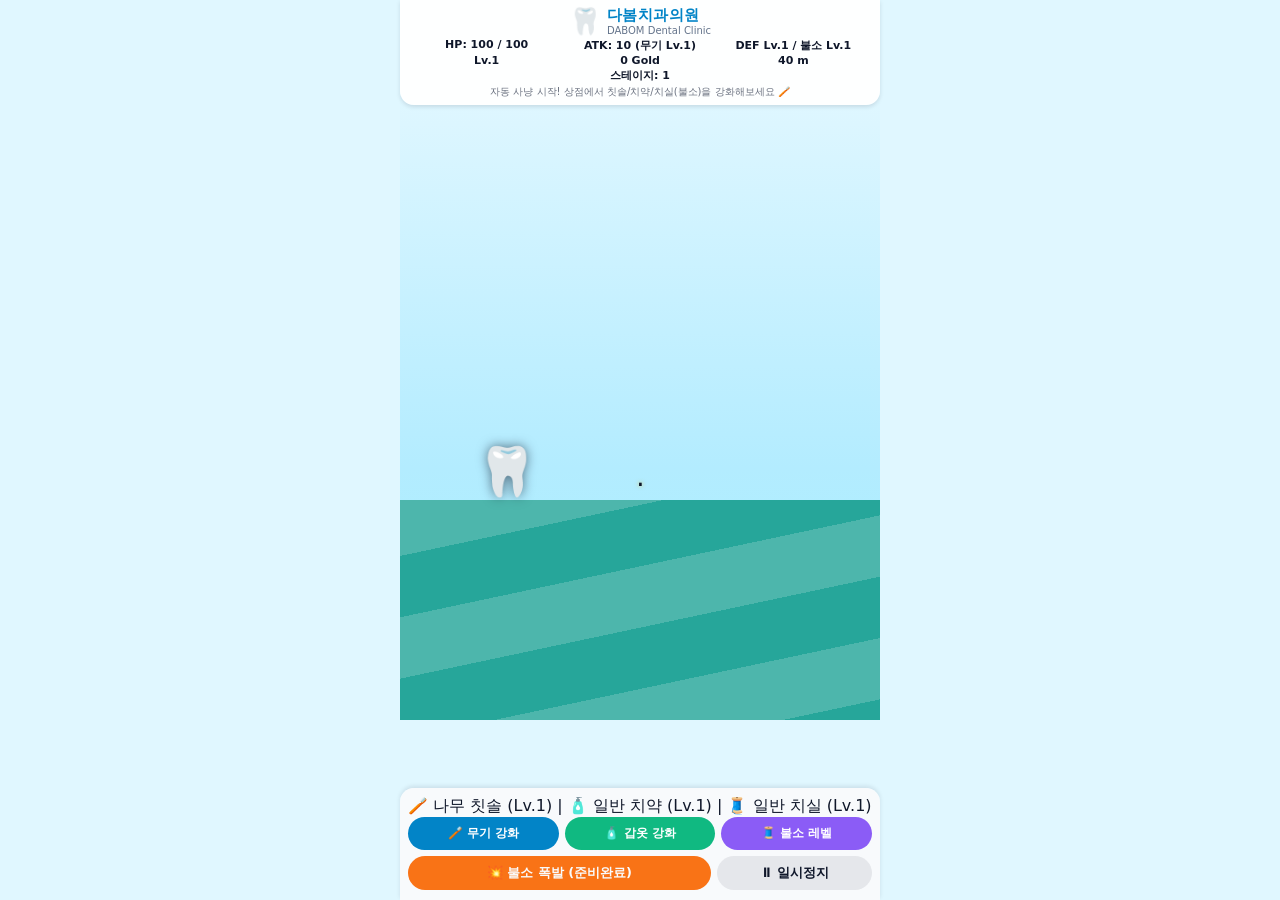
==== commit 628e2ee3: "Update index.html" ====
--- a/index.html
+++ b/index.html
@@ -2,14 +2,13 @@
 <html lang="ko">
 <head>
   <meta charset="UTF-8" />
+  <title>치아 용사 자동 사냥 RPG</title>
   <meta name="viewport" content="width=device-width, initial-scale=1.0" />
-  <title>🦷 치아 용사 자동 사냥 RPG</title>
   <link rel="stylesheet" href="style.css" />
 </head>
 <body>
-
-  <!-- 상단 로고 + 스탯 패널 -->
-  <header id="top-panel">
+  <!-- 상단 정보 패널 -->
+  <div id="top-panel">
     <div id="logo-row">
       <div id="logo-mark">🦷</div>
       <div id="logo-text">
@@ -18,53 +17,60 @@
       </div>
     </div>
 
-    <div class="stat-row" id="stat-row-1">
-      <span id="stat-hp"></span>
-      <span id="stat-atk"></span>
-      <span id="stat-def"></span>
+    <div class="stat-row">
+      <span id="stat-hp">HP: 100 / 100</span>
+      <span id="stat-atk">ATK: 10 (무기 Lv.1)</span>
+      <span id="stat-def">DEF Lv.1 / 불소 Lv.1</span>
     </div>
-    <div class="stat-row" id="stat-row-2">
-      <span id="stat-level"></span>
-      <span id="stat-gold"></span>
-      <span id="stat-distance"></span>
-      <span id="stat-stage"></span>
+    <div class="stat-row">
+      <span id="stat-level">Lv.1</span>
+      <span id="stat-gold">0 Gold</span>
+      <span id="stat-distance">0 m</span>
+    </div>
+    <div class="stat-row">
+      <span></span>
+      <span id="stat-stage">스테이지: 1</span>
+      <span></span>
     </div>
     <div id="stat-message">화면을 한 번 탭하면 사운드가 켜집니다 🎵</div>
-  </header>
+  </div>
 
-  <!-- 게임 영역 -->
-  <main id="game-area">
+  <!-- 게임 영역 (위쪽만 사용) -->
+  <div id="game-area">
     <div id="sky"></div>
     <div id="ground"></div>
+    <div id="player" class="entity player">🦷</div>
+  </div>
 
-    <!-- 플레이어 -->
-    <div id="player" class="entity player">🦷</div>
-  </main>
+  <!-- 하단 상점 / 버튼 영역 -->
+  <div id="bottom-panel">
+    <div id="gear-info">
+      🪥 나무 칫솔 (Lv.1) | 🧴 일반 치약 (Lv.1) | 🧵 일반 치실 (Lv.1)
+    </div>
 
-  <!-- 하단 상점 + 컨트롤 -->
-  <section id="bottom-panel">
     <div id="shop-row">
       <button id="btn-shop-weapon" class="shop-btn">🪥 무기 강화</button>
       <button id="btn-shop-armor" class="shop-btn">🧴 갑옷 강화</button>
       <button id="btn-shop-fluoride" class="shop-btn">🧵 불소 레벨</button>
     </div>
+
     <div id="control-row">
-      <button id="btn-skill" class="skill-btn">💥 불소 폭발</button>
+      <button id="btn-skill" class="skill-btn">💥 불소 폭발 (준비완료)</button>
       <button id="btn-pause" class="pause-btn">⏸ 일시정지</button>
     </div>
-  </section>
+  </div>
+
+  <!-- 보스 처치 플래시 -->
+  <div id="screen-flash"></div>
 
   <!-- 게임 오버 오버레이 -->
   <div id="overlay-gameover" class="overlay hidden">
     <div class="overlay-box">
       <h2>☠ 게임 오버</h2>
       <p id="gameover-summary"></p>
-      <button id="btn-restart" class="primary">🔁 다시하기</button>
+      <button id="btn-restart" class="primary">다시 시작</button>
     </div>
   </div>
-
-  <!-- 보스 처치 플래시 -->
-  <div id="screen-flash"></div>
 
   <script src="game.js"></script>
 </body>
--- a/style.css
+++ b/style.css
@@ -1,201 +1,350 @@
-/* ————————————————
-   Tooth Warrior RPG Style
-   (DABOM Dental Ver.)
-——————————————— */
+/* ============================
+   치아 용사 RPG - 스타일
+============================ */
+
+/* 공통 */
+* {
+  box-sizing: border-box;
+}
 
 body {
-    margin: 0;
-    padding: 0;
-    overflow: hidden;
-    background: #f4f9ff;
-    font-family: 'Pretendard', 'Inter', sans-serif;
-}
-
-#top-ui {
-    position: fixed;
-    top: 6px;
+  margin: 0;
+  padding: 0;
+  overflow: hidden;
+  font-family: system-ui, -apple-system, BlinkMacSystemFont, "Segoe UI",
+    sans-serif;
+  background: #e0f7ff;
+  color: #0f172a;
+}
+
+/* 상단 패널 */
+#top-panel {
+  position: fixed;
+  top: 0;
+  left: 0;
+  right: 0;
+  padding: 6px 10px 6px;
+  background: rgba(255, 255, 255, 0.95);
+  box-shadow: 0 2px 4px rgba(15, 23, 42, 0.12);
+  z-index: 20;
+}
+
+#logo-row {
+  display: flex;
+  align-items: center;
+  justify-content: center;
+  margin-bottom: 2px;
+}
+
+#logo-mark {
+  font-size: 26px;
+  margin-right: 6px;
+}
+
+#logo-text .logo-main {
+  font-weight: 800;
+  font-size: 15px;
+  letter-spacing: 0.03em;
+  color: #0284c7;
+}
+
+#logo-text .logo-sub {
+  font-size: 10px;
+  color: #64748b;
+}
+
+.stat-row {
+  display: flex;
+  justify-content: space-between;
+  font-size: 11px;
+  font-weight: 600;
+  margin-top: 1px;
+}
+
+.stat-row span {
+  flex: 1;
+  text-align: center;
+}
+
+#stat-message {
+  font-size: 10px;
+  text-align: center;
+  margin-top: 2px;
+  color: #6b7280;
+}
+
+/* 게임 영역 : 화면 위쪽 절반만 사용 */
+#game-area {
+  position: fixed;
+  top: 90px;      /* 상단 패널 전체를 피해서 시작 */
+  bottom: 180px;  /* 아래 쪽을 크게 남김 (상점 공간) */
+  left: 0;
+  right: 0;
+  overflow: hidden;
+}
+
+/* 하늘 */
+#sky {
+  position: absolute;
+  inset: 0;
+  background: linear-gradient(to bottom, #e0f7ff 0%, #b3ecff 60%, #a5f3fc 100%);
+}
+
+/* 땅 */
+#ground {
+  position: absolute;
+  left: 0;
+  bottom: 0;
+  width: 200%;
+  height: 35%;
+  background: repeating-linear-gradient(
+    -12deg,
+    #4db6ac 0px,
+    #4db6ac 60px,
+    #26a69a 60px,
+    #26a69a 120px
+  );
+  animation: groundScroll 7s linear infinite;
+}
+
+@keyframes groundScroll {
+  from {
+    transform: translateX(0);
+  }
+  to {
+    transform: translateX(-50%);
+  }
+}
+
+/* 엔티티 공통 */
+.entity {
+  position: absolute;
+  bottom: 35%;
+  font-size: 48px;
+  user-select: none;
+  pointer-events: none;
+}
+
+/* 플레이어 */
+.player {
+  left: 16%;
+  filter: drop-shadow(0 0 6px rgba(15, 23, 42, 0.6));
+}
+
+/* 적 */
+.enemy {
+  font-size: 44px;
+}
+
+.enemy.boss {
+  font-size: 56px;
+}
+
+/* 투사체 */
+.projectile {
+  font-size: 26px;
+  text-shadow: 0 0 4px rgba(234, 179, 8, 0.7);
+}
+
+.projectile.p1 {
+  text-shadow: 0 0 4px rgba(234, 179, 8, 0.9);
+}
+.projectile.p2 {
+  text-shadow: 0 0 4px rgba(56, 189, 248, 0.9);
+}
+.projectile.p3 {
+  text-shadow: 0 0 4px rgba(244, 114, 182, 0.9);
+}
+.projectile.p4 {
+  text-shadow: 0 0 4px rgba(251, 113, 133, 0.9);
+}
+
+/* HP 바 */
+.hp-bar {
+  position: absolute;
+  width: 52px;
+  height: 6px;
+  border-radius: 4px;
+  background: #fecaca;
+  overflow: hidden;
+}
+
+.hp-fill {
+  height: 100%;
+  width: 100%;
+  background: #22c55e;
+  transition: width 0.1s linear;
+}
+
+/* 하단 패널 : 넓게 */
+#bottom-panel {
+  position: fixed;
+  left: 0;
+  right: 0;
+  bottom: 0;
+  padding: 8px 8px 10px;
+  background: rgba(248, 250, 252, 0.98);
+  box-shadow: 0 -2px 4px rgba(15, 23, 42, 0.1);
+  z-index: 20;
+}
+
+#shop-row {
+  display: flex;
+  gap: 6px;
+  margin-bottom: 6px;
+}
+
+#control-row {
+  display: flex;
+  gap: 6px;
+}
+
+button {
+  font-family: inherit;
+}
+
+/* 상점 버튼 */
+.shop-btn {
+  flex: 1;
+  border-radius: 999px;
+  border: none;
+  padding: 8px 4px;
+  font-size: 12px;
+  font-weight: 700;
+  color: #ffffff;
+  background: #0284c7;
+}
+
+.shop-btn:nth-child(2) {
+  background: #10b981;
+}
+
+.shop-btn:nth-child(3) {
+  background: #8b5cf6;
+}
+
+.shop-btn:active {
+  transform: scale(0.96);
+}
+
+/* 스킬 & 일시정지 */
+.skill-btn {
+  flex: 2;
+  border-radius: 999px;
+  border: none;
+  padding: 8px 4px;
+  font-size: 13px;
+  font-weight: 800;
+  color: #f9fafb;
+  background: #f97316;
+}
+
+.pause-btn {
+  flex: 1;
+  border-radius: 999px;
+  border: none;
+  padding: 8px 4px;
+  font-size: 13px;
+  font-weight: 700;
+  color: #0f172a;
+  background: #e5e7eb;
+}
+
+.skill-btn.cooldown {
+  opacity: 0.4;
+}
+
+/* 오버레이 (게임 오버) */
+.overlay {
+  position: fixed;
+  inset: 0;
+  background: rgba(15, 23, 42, 0.7);
+  display: flex;
+  align-items: center;
+  justify-content: center;
+  z-index: 40;
+}
+
+.overlay.hidden {
+  display: none;
+}
+
+.overlay-box {
+  width: 260px;
+  padding: 16px 14px 14px;
+  background: #f9fafb;
+  border-radius: 16px;
+  text-align: center;
+  box-shadow: 0 10px 25px rgba(15, 23, 42, 0.35);
+  font-size: 13px;
+}
+
+.overlay-box h2 {
+  margin: 0 0 6px;
+}
+
+.overlay-box p {
+  margin: 4px 0 10px;
+  color: #4b5563;
+}
+
+/* 버튼 스타일 */
+.primary {
+  width: 100%;
+  border-radius: 999px;
+  border: none;
+  padding: 8px 4px;
+  font-size: 13px;
+  font-weight: 800;
+  color: #f9fafb;
+  background: #ef4444;
+}
+
+/* 보스 처치 플래시 */
+#screen-flash {
+  position: fixed;
+  inset: 0;
+  background: white;
+  opacity: 0;
+  pointer-events: none;
+  z-index: 30;
+}
+
+#screen-flash.flash {
+  animation: flash3 0.3s ease-in-out 3;
+}
+
+@keyframes flash3 {
+  0% {
+    opacity: 0;
+  }
+  50% {
+    opacity: 0.7;
+  }
+  100% {
+    opacity: 0;
+  }
+}
+
+/* 반응형 : 큰 화면에서 가운데 정렬 */
+@media (min-width: 768px) {
+  #top-panel {
     left: 50%;
     transform: translateX(-50%);
-    text-align: center;
-    font-size: 13px;
-    font-weight: 700;
-    line-height: 16px;
-    color: #0f172a;
-    background: rgba(255,255,255,0.75);
-    padding: 4px 8px;
-    border-radius: 8px;
-    z-index: 999;
-}
-
-#logo {
-    width: 130px;
-    margin-bottom: 2px;
-}
-
-#game-area {
-    position: absolute;
-    width: 100vw;
-    height: 100vh;
-    overflow: hidden;
-}
-
-.bg-layer {
-    position: absolute;
-    width: 200%;
-    height: 100%;
-    top: 0;
-    left: 0;
-    background-image: linear-gradient(to bottom, #e0f7fa, #b2ebf2);
-    animation: bgScroll 12s linear infinite;
-}
-
-@keyframes bgScroll {
-    from { transform: translateX(0); }
-    to { transform: translateX(-50%); }
-}
-
-#ground {
-    position: absolute;
-    width: 200%;
-    height: 26%;
-    bottom: 0;
-    background: #4db6ac;
-    animation: groundScroll 3.5s linear infinite;
-}
-@keyframes groundScroll {
-    from { transform: translateX(0); }
-    to { transform: translateX(-50%); }
-}
-
-.entity {
-    position: absolute;
-    font-size: 42px;
-    user-select: none;
-    pointer-events: none;
-}
-
-/* Player */
-.player {
-    color: #ffffff;
-    filter: drop-shadow(0 0 6px #000);
-}
-
-/* Projectile trail for powerful upgrades */
-.projectile.upgraded {
-    filter: drop-shadow(0px 0px 8px #f9d74a);
-}
-
-/* HP Bar */
-.hp-container {
-    width: 45px;
-    height: 6px;
-    background: #ef4444;
-    border-radius: 6px;
-    position: absolute;
-    top: -12px;
+    width: 480px;
+    border-radius: 0 0 14px 14px;
+  }
+
+  #bottom-panel {
     left: 50%;
     transform: translateX(-50%);
-}
-.hp-fill {
-    height: 100%;
-    background: #10b981;
-    width: 100%;
-    border-radius: 6px;
-    transition: width 0.15s linear;
-}
-
-/* Bottom Shop Bar */
-#shop {
-    position: fixed;
-    bottom: 0;
-    width: 100%;
-    background: rgba(255,255,255,0.92);
-    border-top: 2px solid #94a3b8;
-    display: flex;
-    justify-content: space-around;
-    padding: 6px 0;
-    z-index: 999;
-}
-
-.shop-btn {
-    font-size: 11px;
-    font-weight: 700;
-    background: #38bdf8;
-    color: #ffffff;
-    border: none;
-    border-radius: 8px;
-    padding: 4px 6px;
-    width: 31%;
-}
-.shop-btn:active {
-    transform: scale(0.95);
-}
-
-/* Skill button */
-#skill-btn {
-    position: fixed;
-    right: 6px;
-    bottom: 70px;
-    width: 54px;
-    height: 54px;
-    border-radius: 50%;
-    font-size: 22px;
-    font-weight: bold;
-    background: #fb7185;
-    border: 3px solid #ffffff;
-    color: #fff;
-    box-shadow: 0 0 10px rgba(0,0,0,.35);
-    z-index: 1000;
-}
-#skill-btn.cooldown {
-    opacity: 0.4;
-    filter: grayscale(0.7);
-}
-
-/* Game Over Overlay */
-#gameover {
-    position: fixed;
-    inset: 0;
-    background: rgba(0,0,0,0.65);
-    display: none;
-    align-items: center;
-    justify-content: center;
-    z-index: 2000;
-}
-.gameover-box {
-    width: 260px;
-    padding: 20px;
-    text-align: center;
-    border-radius: 12px;
-    background: #ffffff;
-    font-weight: 700;
-    font-size: 14px;
-}
-.gameover-btn {
-    width: 100%;
-    padding: 10px;
-    margin-top: 8px;
-    border: none;
-    border-radius: 8px;
-    font-weight: bold;
-    font-size: 14px;
-}
-.go-main { background: #ef4444; color: #fff; }
-.go-sub { background: #e2e8f0; color: #111; }
-
-/* Flash effect */
-#flash {
-    position: fixed;
-    inset: 0;
-    background: rgba(255,255,255,1);
-    display: none;
-    z-index: 3000;
-}
-.flash {
-    animation: flashAnim .35s ease-in-out 3;
-}
-@keyframes flashAnim {
-    0% { opacity: 0; }
-    50% { opacity: 1; }
-    100% {opacity: 0;}
-}
+    width: 480px;
+    border-radius: 14px 14px 0 0;
+  }
+
+  #game-area {
+    left: 50%;
+    transform: translateX(-50%);
+    width: 480px;
+  }
+}
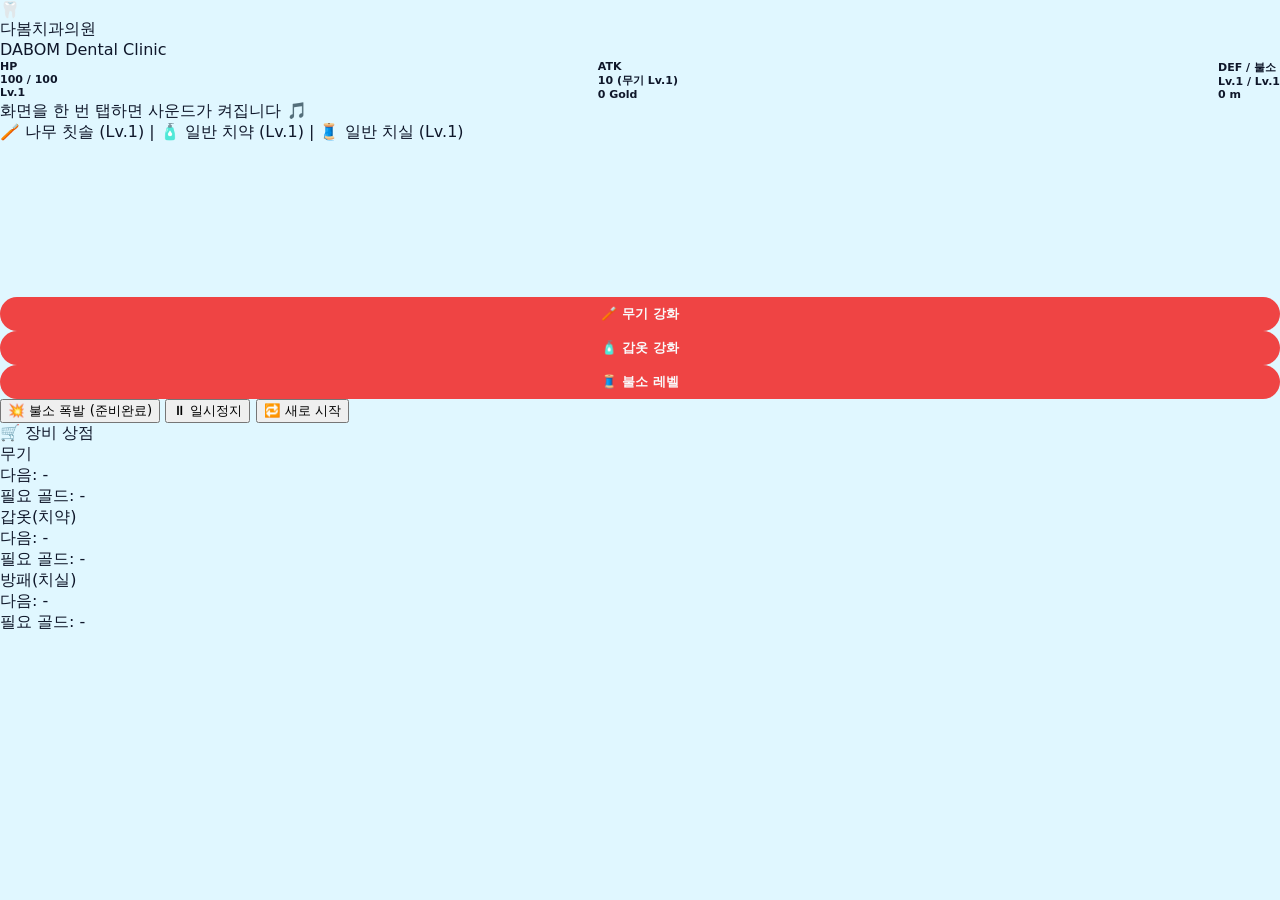
==== commit 08b478ce: "Update index.html" ====
--- a/index.html
+++ b/index.html
@@ -7,70 +7,87 @@
   <link rel="stylesheet" href="style.css" />
 </head>
 <body>
-  <!-- 상단 정보 패널 -->
-  <div id="top-panel">
-    <div id="logo-row">
-      <div id="logo-mark">🦷</div>
-      <div id="logo-text">
-        <div class="logo-main">다봄치과의원</div>
-        <div class="logo-sub">DABOM Dental Clinic</div>
+  <div class="app">
+    <!-- 상단 정보 / 로고 영역 -->
+    <header class="top-bar">
+      <div class="logo-block">
+        <div class="logo-icon">🦷</div>
+        <div class="logo-text">
+          <div class="logo-main">다봄치과의원</div>
+          <div class="logo-sub">DABOM Dental Clinic</div>
+        </div>
       </div>
-    </div>
 
-    <div class="stat-row">
-      <span id="stat-hp">HP: 100 / 100</span>
-      <span id="stat-atk">ATK: 10 (무기 Lv.1)</span>
-      <span id="stat-def">DEF Lv.1 / 불소 Lv.1</span>
-    </div>
-    <div class="stat-row">
-      <span id="stat-level">Lv.1</span>
-      <span id="stat-gold">0 Gold</span>
-      <span id="stat-distance">0 m</span>
-    </div>
-    <div class="stat-row">
-      <span></span>
-      <span id="stat-stage">스테이지: 1</span>
-      <span></span>
-    </div>
-    <div id="stat-message">화면을 한 번 탭하면 사운드가 켜집니다 🎵</div>
+      <div class="stat-row">
+        <div class="stat">
+          <div class="stat-label">HP</div>
+          <div class="stat-value" id="hpText">100 / 100</div>
+          <div class="stat-small" id="levelText">Lv.1</div>
+        </div>
+        <div class="stat">
+          <div class="stat-label">ATK</div>
+          <div class="stat-value" id="atkText">10 (무기 Lv.1)</div>
+          <div class="stat-small" id="goldText">0 Gold</div>
+        </div>
+        <div class="stat">
+          <div class="stat-label">DEF / 불소</div>
+          <div class="stat-value" id="defText">Lv.1 / Lv.1</div>
+          <div class="stat-small" id="distanceText">0 m</div>
+        </div>
+      </div>
+
+      <div class="message" id="messageText">화면을 한 번 탭하면 사운드가 켜집니다 🎵</div>
+      <div class="gear-bar" id="gearBar">
+        🪥 <span id="weaponName">나무 칫솔 (Lv.1)</span> |
+        🧴 <span id="armorName">일반 치약 (Lv.1)</span> |
+        🧵 <span id="flossName">일반 치실 (Lv.1)</span>
+      </div>
+    </header>
+
+    <!-- 게임 영역 : 화면 상단 1/3만 사용 -->
+    <main class="game-wrapper">
+      <canvas id="gameCanvas"></canvas>
+    </main>
+
+    <!-- 하단 2/3 : 버튼 + 상점 UI -->
+    <section class="ui-wrapper">
+      <div class="button-row">
+        <button id="btnWeaponUpgrade" class="btn primary">🪥 무기 강화</button>
+        <button id="btnArmorUpgrade" class="btn primary">🧴 갑옷 강화</button>
+        <button id="btnFluorUpgrade" class="btn primary">🧵 불소 레벨</button>
+      </div>
+
+      <div class="button-row">
+        <button id="btnSkill" class="btn skill">💥 불소 폭발 (준비완료)</button>
+        <button id="btnPause" class="btn secondary">⏸ 일시정지</button>
+        <button id="btnRestart" class="btn secondary">🔁 새로 시작</button>
+      </div>
+
+      <div class="shop-title">🛒 장비 상점</div>
+      <div class="shop-grid">
+        <div class="shop-card">
+          <div class="shop-name">무기</div>
+          <div class="shop-desc" id="shopWeaponNext">다음: -</div>
+          <div class="shop-cost" id="shopWeaponCost">필요 골드: -</div>
+        </div>
+        <div class="shop-card">
+          <div class="shop-name">갑옷(치약)</div>
+          <div class="shop-desc" id="shopArmorNext">다음: -</div>
+          <div class="shop-cost" id="shopArmorCost">필요 골드: -</div>
+        </div>
+        <div class="shop-card">
+          <div class="shop-name">방패(치실)</div>
+          <div class="shop-desc" id="shopFlossNext">다음: -</div>
+          <div class="shop-cost" id="shopFlossCost">필요 골드: -</div>
+        </div>
+      </div>
+    </section>
   </div>
 
-  <!-- 게임 영역 (위쪽만 사용) -->
-  <div id="game-area">
-    <div id="sky"></div>
-    <div id="ground"></div>
-    <div id="player" class="entity player">🦷</div>
-  </div>
-
-  <!-- 하단 상점 / 버튼 영역 -->
-  <div id="bottom-panel">
-    <div id="gear-info">
-      🪥 나무 칫솔 (Lv.1) | 🧴 일반 치약 (Lv.1) | 🧵 일반 치실 (Lv.1)
-    </div>
-
-    <div id="shop-row">
-      <button id="btn-shop-weapon" class="shop-btn">🪥 무기 강화</button>
-      <button id="btn-shop-armor" class="shop-btn">🧴 갑옷 강화</button>
-      <button id="btn-shop-fluoride" class="shop-btn">🧵 불소 레벨</button>
-    </div>
-
-    <div id="control-row">
-      <button id="btn-skill" class="skill-btn">💥 불소 폭발 (준비완료)</button>
-      <button id="btn-pause" class="pause-btn">⏸ 일시정지</button>
-    </div>
-  </div>
-
-  <!-- 보스 처치 플래시 -->
-  <div id="screen-flash"></div>
-
-  <!-- 게임 오버 오버레이 -->
-  <div id="overlay-gameover" class="overlay hidden">
-    <div class="overlay-box">
-      <h2>☠ 게임 오버</h2>
-      <p id="gameover-summary"></p>
-      <button id="btn-restart" class="primary">다시 시작</button>
-    </div>
-  </div>
+  <!-- 사운드 -->
+  <audio id="bgm" loop src="https://cdn.pixabay.com/download/audio/2022/03/15/audio_9b3bbf85b0.mp3?filename=8-bit-gaming-112216.mp3"></audio>
+  <audio id="sfxHit" src="https://cdn.pixabay.com/download/audio/2022/03/15/audio_286ff7103a.mp3?filename=retro-game-notification-212-112173.mp3"></audio>
+  <audio id="sfxSkill" src="https://cdn.pixabay.com/download/audio/2021/08/04/audio_4fd39c31d8.mp3?filename=power-up-7103.mp3"></audio>
 
   <script src="game.js"></script>
 </body>
--- a/style.css
+++ b/style.css
@@ -73,11 +73,11 @@
   color: #6b7280;
 }
 
-/* 게임 영역 : 화면 위쪽 절반만 사용 */
+/* 게임 영역 : 화면 위쪽 일부만 사용 */
 #game-area {
   position: fixed;
-  top: 90px;      /* 상단 패널 전체를 피해서 시작 */
-  bottom: 180px;  /* 아래 쪽을 크게 남김 (상점 공간) */
+  top: 98px;      /* 상단 패널 아래 */
+  bottom: 230px;  /* 아래 상점 공간을 넓게 */
   left: 0;
   right: 0;
   overflow: hidden;
@@ -96,7 +96,7 @@
   left: 0;
   bottom: 0;
   width: 200%;
-  height: 35%;
+  height: 40%;
   background: repeating-linear-gradient(
     -12deg,
     #4db6ac 0px,
@@ -119,7 +119,7 @@
 /* 엔티티 공통 */
 .entity {
   position: absolute;
-  bottom: 35%;
+  bottom: 40%;
   font-size: 48px;
   user-select: none;
   pointer-events: none;
@@ -142,20 +142,27 @@
 
 /* 투사체 */
 .projectile {
+  font-size: 22px;
+  text-shadow: 0 0 4px rgba(234, 179, 8, 0.7);
+}
+
+.projectile.p1 {
+  font-size: 24px;
+  text-shadow: 0 0 4px rgba(234, 179, 8, 0.9);
+}
+
+.projectile.p2 {
   font-size: 26px;
-  text-shadow: 0 0 4px rgba(234, 179, 8, 0.7);
-}
-
-.projectile.p1 {
-  text-shadow: 0 0 4px rgba(234, 179, 8, 0.9);
-}
-.projectile.p2 {
   text-shadow: 0 0 4px rgba(56, 189, 248, 0.9);
 }
+
 .projectile.p3 {
+  font-size: 28px;
   text-shadow: 0 0 4px rgba(244, 114, 182, 0.9);
 }
+
 .projectile.p4 {
+  font-size: 30px;
   text-shadow: 0 0 4px rgba(251, 113, 133, 0.9);
 }
 
@@ -182,10 +189,19 @@
   left: 0;
   right: 0;
   bottom: 0;
-  padding: 8px 8px 10px;
+  padding: 10px 10px 14px;
   background: rgba(248, 250, 252, 0.98);
   box-shadow: 0 -2px 4px rgba(15, 23, 42, 0.1);
   z-index: 20;
+}
+
+/* 장비 정보 텍스트 */
+#gear-info {
+  font-size: 11px;
+  font-weight: 600;
+  text-align: center;
+  margin-bottom: 6px;
+  color: #0f172a;
 }
 
 #shop-row {
@@ -326,7 +342,7 @@
   }
 }
 
-/* 반응형 : 큰 화면에서 가운데 정렬 */
+/* 큰 화면일 때 가운데 정렬 */
 @media (min-width: 768px) {
   #top-panel {
     left: 50%;
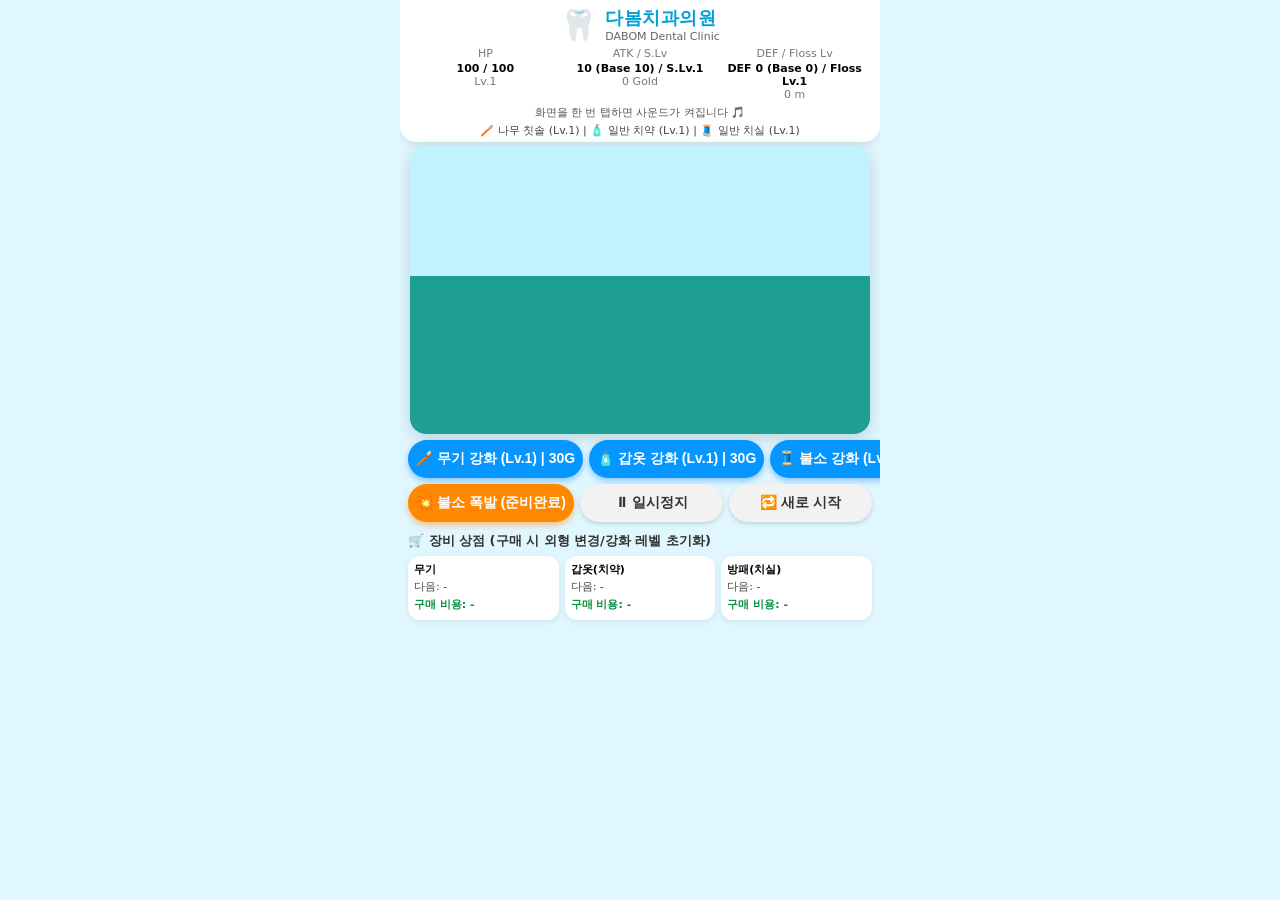
==== commit f48e994b: "Update index.html" ====
--- a/index.html
+++ b/index.html
@@ -8,7 +8,6 @@
 </head>
 <body>
   <div class="app">
-    <!-- 상단 정보 / 로고 영역 -->
     <header class="top-bar">
       <div class="logo-block">
         <div class="logo-icon">🦷</div>
@@ -25,66 +24,64 @@
           <div class="stat-small" id="levelText">Lv.1</div>
         </div>
         <div class="stat">
-          <div class="stat-label">ATK</div>
-          <div class="stat-value" id="atkText">10 (무기 Lv.1)</div>
+          <div class="stat-label">ATK / S.Lv</div>
+          <div class="stat-value" id="atkText">10 (Base 10) / S.Lv.1</div>
           <div class="stat-small" id="goldText">0 Gold</div>
         </div>
         <div class="stat">
-          <div class="stat-label">DEF / 불소</div>
-          <div class="stat-value" id="defText">Lv.1 / Lv.1</div>
+          <div class="stat-label">DEF / Floss Lv</div>
+          <div class="stat-value" id="defText">DEF 0 (Base 0) / Floss Lv.1</div>
           <div class="stat-small" id="distanceText">0 m</div>
         </div>
       </div>
 
       <div class="message" id="messageText">화면을 한 번 탭하면 사운드가 켜집니다 🎵</div>
       <div class="gear-bar" id="gearBar">
-        🪥 <span id="weaponName">나무 칫솔 (Lv.1)</span> |
-        🧴 <span id="armorName">일반 치약 (Lv.1)</span> |
-        🧵 <span id="flossName">일반 치실 (Lv.1)</span>
+        <span id="weaponName">🪥 나무 칫솔 (Lv.1)</span> |
+        <span id="armorName">🧴 일반 치약 (Lv.1)</span> |
+        <span id="flossName">🧵 일반 치실 (Lv.1)</span>
       </div>
     </header>
 
-    <!-- 게임 영역 : 화면 상단 1/3만 사용 -->
     <main class="game-wrapper">
       <canvas id="gameCanvas"></canvas>
     </main>
 
-    <!-- 하단 2/3 : 버튼 + 상점 UI -->
     <section class="ui-wrapper">
-      <div class="button-row">
-        <button id="btnWeaponUpgrade" class="btn primary">🪥 무기 강화</button>
-        <button id="btnArmorUpgrade" class="btn primary">🧴 갑옷 강화</button>
-        <button id="btnFluorUpgrade" class="btn primary">🧵 불소 레벨</button>
+      <div class="button-row upgrade-row">
+        <button id="btnWeaponUpgrade" class="btn primary">🪥 무기 강화 (Lv.1) | 30G</button>
+        <button id="btnArmorUpgrade" class="btn primary">🧴 갑옷 강화 (Lv.1) | 30G</button>
+        <button id="btnFluorUpgrade" class="btn primary">🧵 불소 강화 (Lv.1) | 50G</button>
+        <button id="btnHpUpgrade" class="btn primary">❤️ HP 강화 (Lv.0) | 100G</button>
       </div>
 
-      <div class="button-row">
+      <div class="button-row utility-row">
         <button id="btnSkill" class="btn skill">💥 불소 폭발 (준비완료)</button>
         <button id="btnPause" class="btn secondary">⏸ 일시정지</button>
         <button id="btnRestart" class="btn secondary">🔁 새로 시작</button>
       </div>
 
-      <div class="shop-title">🛒 장비 상점</div>
+      <div class="shop-title">🛒 장비 상점 (구매 시 외형 변경/강화 레벨 초기화)</div>
       <div class="shop-grid">
-        <div class="shop-card">
+        <div class="shop-card" id="shopWeaponCard">
           <div class="shop-name">무기</div>
           <div class="shop-desc" id="shopWeaponNext">다음: -</div>
-          <div class="shop-cost" id="shopWeaponCost">필요 골드: -</div>
+          <div class="shop-cost" id="shopWeaponCost">구매 비용: -</div>
         </div>
-        <div class="shop-card">
+        <div class="shop-card" id="shopArmorCard">
           <div class="shop-name">갑옷(치약)</div>
           <div class="shop-desc" id="shopArmorNext">다음: -</div>
-          <div class="shop-cost" id="shopArmorCost">필요 골드: -</div>
+          <div class="shop-cost" id="shopArmorCost">구매 비용: -</div>
         </div>
-        <div class="shop-card">
+        <div class="shop-card" id="shopFlossCard">
           <div class="shop-name">방패(치실)</div>
           <div class="shop-desc" id="shopFlossNext">다음: -</div>
-          <div class="shop-cost" id="shopFlossCost">필요 골드: -</div>
+          <div class="shop-cost" id="shopFlossCost">구매 비용: -</div>
         </div>
       </div>
     </section>
   </div>
 
-  <!-- 사운드 -->
   <audio id="bgm" loop src="https://cdn.pixabay.com/download/audio/2022/03/15/audio_9b3bbf85b0.mp3?filename=8-bit-gaming-112216.mp3"></audio>
   <audio id="sfxHit" src="https://cdn.pixabay.com/download/audio/2022/03/15/audio_286ff7103a.mp3?filename=retro-game-notification-212-112173.mp3"></audio>
   <audio id="sfxSkill" src="https://cdn.pixabay.com/download/audio/2021/08/04/audio_4fd39c31d8.mp3?filename=power-up-7103.mp3"></audio>
--- a/style.css
+++ b/style.css
@@ -1,366 +1,212 @@
-/* ============================
-   치아 용사 RPG - 스타일
-============================ */
-
-/* 공통 */
 * {
   box-sizing: border-box;
-}
-
+  -webkit-tap-highlight-color: transparent;
+}
+
+html,
 body {
   margin: 0;
   padding: 0;
+  height: 100%;
+  font-family: -apple-system, BlinkMacSystemFont, "Apple SD Gothic Neo",
+    "Noto Sans KR", system-ui, sans-serif;
+  background: #e0f7ff;
+}
+
+body {
+  display: flex;
+  justify-content: center;
+  align-items: stretch;
+}
+
+.app {
+  width: 100%;
+  max-width: 480px;
+  background: #e0f7ff;
+  display: flex;
+  flex-direction: column;
+  height: 100vh;
   overflow: hidden;
-  font-family: system-ui, -apple-system, BlinkMacSystemFont, "Segoe UI",
-    sans-serif;
-  background: #e0f7ff;
-  color: #0f172a;
-}
-
-/* 상단 패널 */
-#top-panel {
-  position: fixed;
-  top: 0;
-  left: 0;
-  right: 0;
-  padding: 6px 10px 6px;
-  background: rgba(255, 255, 255, 0.95);
-  box-shadow: 0 2px 4px rgba(15, 23, 42, 0.12);
-  z-index: 20;
-}
-
-#logo-row {
+}
+
+/* 상단 정보 / 로고 */
+.top-bar {
+  background: #ffffff;
+  box-shadow: 0 2px 8px rgba(0, 0, 0, 0.1);
+  padding: 6px 10px 4px;
+  border-radius: 0 0 16px 16px;
+}
+
+.logo-block {
   display: flex;
   align-items: center;
   justify-content: center;
-  margin-bottom: 2px;
-}
-
-#logo-mark {
-  font-size: 26px;
-  margin-right: 6px;
-}
-
-#logo-text .logo-main {
+  gap: 8px;
+}
+
+.logo-icon {
+  font-size: 30px;
+}
+
+.logo-text {
+  text-align: left;
+}
+
+.logo-main {
   font-weight: 800;
-  font-size: 15px;
+  color: #00a0d6;
+  font-size: 18px;
   letter-spacing: 0.03em;
-  color: #0284c7;
-}
-
-#logo-text .logo-sub {
-  font-size: 10px;
-  color: #64748b;
+}
+
+.logo-sub {
+  font-size: 11px;
+  color: #666;
 }
 
 .stat-row {
   display: flex;
   justify-content: space-between;
-  font-size: 11px;
-  font-weight: 600;
-  margin-top: 1px;
-}
-
-.stat-row span {
+  margin-top: 4px;
+  gap: 4px;
+}
+
+.stat {
   flex: 1;
   text-align: center;
-}
-
-#stat-message {
-  font-size: 10px;
+  font-size: 11px;
+}
+
+.stat-label {
+  color: #777;
+}
+
+.stat-value {
+  font-weight: 700;
+  margin-top: 2px;
+}
+
+.stat-small {
+  color: #777;
+}
+
+.message {
+  margin-top: 4px;
   text-align: center;
-  margin-top: 2px;
-  color: #6b7280;
-}
-
-/* 게임 영역 : 화면 위쪽 일부만 사용 */
-#game-area {
-  position: fixed;
-  top: 98px;      /* 상단 패널 아래 */
-  bottom: 230px;  /* 아래 상점 공간을 넓게 */
-  left: 0;
-  right: 0;
-  overflow: hidden;
-}
-
-/* 하늘 */
-#sky {
-  position: absolute;
-  inset: 0;
-  background: linear-gradient(to bottom, #e0f7ff 0%, #b3ecff 60%, #a5f3fc 100%);
-}
-
-/* 땅 */
-#ground {
-  position: absolute;
-  left: 0;
-  bottom: 0;
-  width: 200%;
-  height: 40%;
-  background: repeating-linear-gradient(
-    -12deg,
-    #4db6ac 0px,
-    #4db6ac 60px,
-    #26a69a 60px,
-    #26a69a 120px
-  );
-  animation: groundScroll 7s linear infinite;
-}
-
-@keyframes groundScroll {
-  from {
-    transform: translateX(0);
-  }
-  to {
-    transform: translateX(-50%);
-  }
-}
-
-/* 엔티티 공통 */
-.entity {
-  position: absolute;
-  bottom: 40%;
-  font-size: 48px;
-  user-select: none;
-  pointer-events: none;
-}
-
-/* 플레이어 */
-.player {
-  left: 16%;
-  filter: drop-shadow(0 0 6px rgba(15, 23, 42, 0.6));
-}
-
-/* 적 */
-.enemy {
-  font-size: 44px;
-}
-
-.enemy.boss {
-  font-size: 56px;
-}
-
-/* 투사체 */
-.projectile {
-  font-size: 22px;
-  text-shadow: 0 0 4px rgba(234, 179, 8, 0.7);
-}
-
-.projectile.p1 {
-  font-size: 24px;
-  text-shadow: 0 0 4px rgba(234, 179, 8, 0.9);
-}
-
-.projectile.p2 {
-  font-size: 26px;
-  text-shadow: 0 0 4px rgba(56, 189, 248, 0.9);
-}
-
-.projectile.p3 {
-  font-size: 28px;
-  text-shadow: 0 0 4px rgba(244, 114, 182, 0.9);
-}
-
-.projectile.p4 {
-  font-size: 30px;
-  text-shadow: 0 0 4px rgba(251, 113, 133, 0.9);
-}
-
-/* HP 바 */
-.hp-bar {
-  position: absolute;
-  width: 52px;
-  height: 6px;
-  border-radius: 4px;
-  background: #fecaca;
-  overflow: hidden;
-}
-
-.hp-fill {
+  font-size: 11px;
+  color: #555;
+}
+
+.gear-bar {
+  margin-top: 3px;
+  text-align: center;
+  font-size: 11px;
+  color: #444;
+}
+
+/* 게임 영역 : 상단 1/3 */
+.game-wrapper {
+  flex: 0 0 32vh; /* 화면 높이의 약 1/3 */
+  padding: 4px 10px 0;
+}
+
+#gameCanvas {
+  width: 100%;
   height: 100%;
-  width: 100%;
-  background: #22c55e;
-  transition: width 0.1s linear;
-}
-
-/* 하단 패널 : 넓게 */
-#bottom-panel {
-  position: fixed;
-  left: 0;
-  right: 0;
-  bottom: 0;
-  padding: 10px 10px 14px;
-  background: rgba(248, 250, 252, 0.98);
-  box-shadow: 0 -2px 4px rgba(15, 23, 42, 0.1);
-  z-index: 20;
-}
-
-/* 장비 정보 텍스트 */
-#gear-info {
-  font-size: 11px;
-  font-weight: 600;
-  text-align: center;
-  margin-bottom: 6px;
-  color: #0f172a;
-}
-
-#shop-row {
-  display: flex;
+  border-radius: 16px;
+  background: linear-gradient(#c2f1ff 45%, #1d9f93 45%);
+  box-shadow: 0 4px 16px rgba(0, 0, 0, 0.15);
+}
+
+/* 하단 UI : 나머지 2/3 */
+.ui-wrapper {
+  flex: 1;
+  padding: 6px 8px 10px;
+  display: flex;
+  flex-direction: column;
   gap: 6px;
-  margin-bottom: 6px;
-}
-
-#control-row {
+}
+
+.button-row {
   display: flex;
   gap: 6px;
 }
 
-button {
-  font-family: inherit;
-}
-
-/* 상점 버튼 */
-.shop-btn {
+.btn {
   flex: 1;
   border-radius: 999px;
   border: none;
-  padding: 8px 4px;
-  font-size: 12px;
-  font-weight: 700;
-  color: #ffffff;
-  background: #0284c7;
-}
-
-.shop-btn:nth-child(2) {
-  background: #10b981;
-}
-
-.shop-btn:nth-child(3) {
-  background: #8b5cf6;
-}
-
-.shop-btn:active {
-  transform: scale(0.96);
-}
-
-/* 스킬 & 일시정지 */
-.skill-btn {
-  flex: 2;
-  border-radius: 999px;
-  border: none;
-  padding: 8px 4px;
-  font-size: 13px;
-  font-weight: 800;
-  color: #f9fafb;
-  background: #f97316;
-}
-
-.pause-btn {
-  flex: 1;
-  border-radius: 999px;
-  border: none;
-  padding: 8px 4px;
+  font-size: 14px;
+  font-weight: 600;
+  padding: 10px 8px;
+  cursor: pointer;
+}
+
+.btn.primary {
+  background: #0597ff;
+  color: #fff;
+  box-shadow: 0 3px 6px rgba(0, 122, 255, 0.4);
+}
+
+.btn.primary:active {
+  transform: translateY(1px);
+  box-shadow: 0 1px 3px rgba(0, 122, 255, 0.5);
+}
+
+.btn.skill {
+  background: #ff8800;
+  color: #fff;
+  box-shadow: 0 3px 6px rgba(255, 136, 0, 0.5);
+}
+
+.btn.secondary {
+  background: #f2f2f2;
+  color: #333;
+  box-shadow: 0 2px 4px rgba(0, 0, 0, 0.15);
+}
+
+.btn.disabled {
+  opacity: 0.5;
+  pointer-events: none;
+}
+
+.shop-title {
+  margin-top: 4px;
   font-size: 13px;
   font-weight: 700;
-  color: #0f172a;
-  background: #e5e7eb;
-}
-
-.skill-btn.cooldown {
-  opacity: 0.4;
-}
-
-/* 오버레이 (게임 오버) */
-.overlay {
-  position: fixed;
-  inset: 0;
-  background: rgba(15, 23, 42, 0.7);
-  display: flex;
-  align-items: center;
-  justify-content: center;
-  z-index: 40;
-}
-
-.overlay.hidden {
-  display: none;
-}
-
-.overlay-box {
-  width: 260px;
-  padding: 16px 14px 14px;
-  background: #f9fafb;
-  border-radius: 16px;
-  text-align: center;
-  box-shadow: 0 10px 25px rgba(15, 23, 42, 0.35);
-  font-size: 13px;
-}
-
-.overlay-box h2 {
-  margin: 0 0 6px;
-}
-
-.overlay-box p {
-  margin: 4px 0 10px;
-  color: #4b5563;
-}
-
-/* 버튼 스타일 */
-.primary {
-  width: 100%;
-  border-radius: 999px;
-  border: none;
-  padding: 8px 4px;
-  font-size: 13px;
-  font-weight: 800;
-  color: #f9fafb;
-  background: #ef4444;
-}
-
-/* 보스 처치 플래시 */
-#screen-flash {
-  position: fixed;
-  inset: 0;
-  background: white;
-  opacity: 0;
-  pointer-events: none;
-  z-index: 30;
-}
-
-#screen-flash.flash {
-  animation: flash3 0.3s ease-in-out 3;
-}
-
-@keyframes flash3 {
-  0% {
-    opacity: 0;
-  }
-  50% {
-    opacity: 0.7;
-  }
-  100% {
-    opacity: 0;
-  }
-}
-
-/* 큰 화면일 때 가운데 정렬 */
-@media (min-width: 768px) {
-  #top-panel {
-    left: 50%;
-    transform: translateX(-50%);
-    width: 480px;
-    border-radius: 0 0 14px 14px;
-  }
-
-  #bottom-panel {
-    left: 50%;
-    transform: translateX(-50%);
-    width: 480px;
-    border-radius: 14px 14px 0 0;
-  }
-
-  #game-area {
-    left: 50%;
-    transform: translateX(-50%);
-    width: 480px;
-  }
-}
+  color: #333;
+}
+
+.shop-grid {
+  display: grid;
+  grid-template-columns: repeat(3, 1fr);
+  gap: 6px;
+}
+
+.shop-card {
+  background: #ffffff;
+  border-radius: 12px;
+  padding: 6px 6px 8px;
+  box-shadow: 0 2px 6px rgba(0, 0, 0, 0.08);
+  font-size: 11px;
+}
+
+.shop-name {
+  font-weight: 700;
+  margin-bottom: 2px;
+}
+
+.shop-desc {
+  color: #444;
+}
+
+.shop-cost {
+  margin-top: 3px;
+  color: #0a8f3f;
+  font-weight: 600;
+}
+
+/* 작은 화면에서 버튼 글자 줄바꿈 방지 */
+button {
+  white-space: nowrap;
+}
